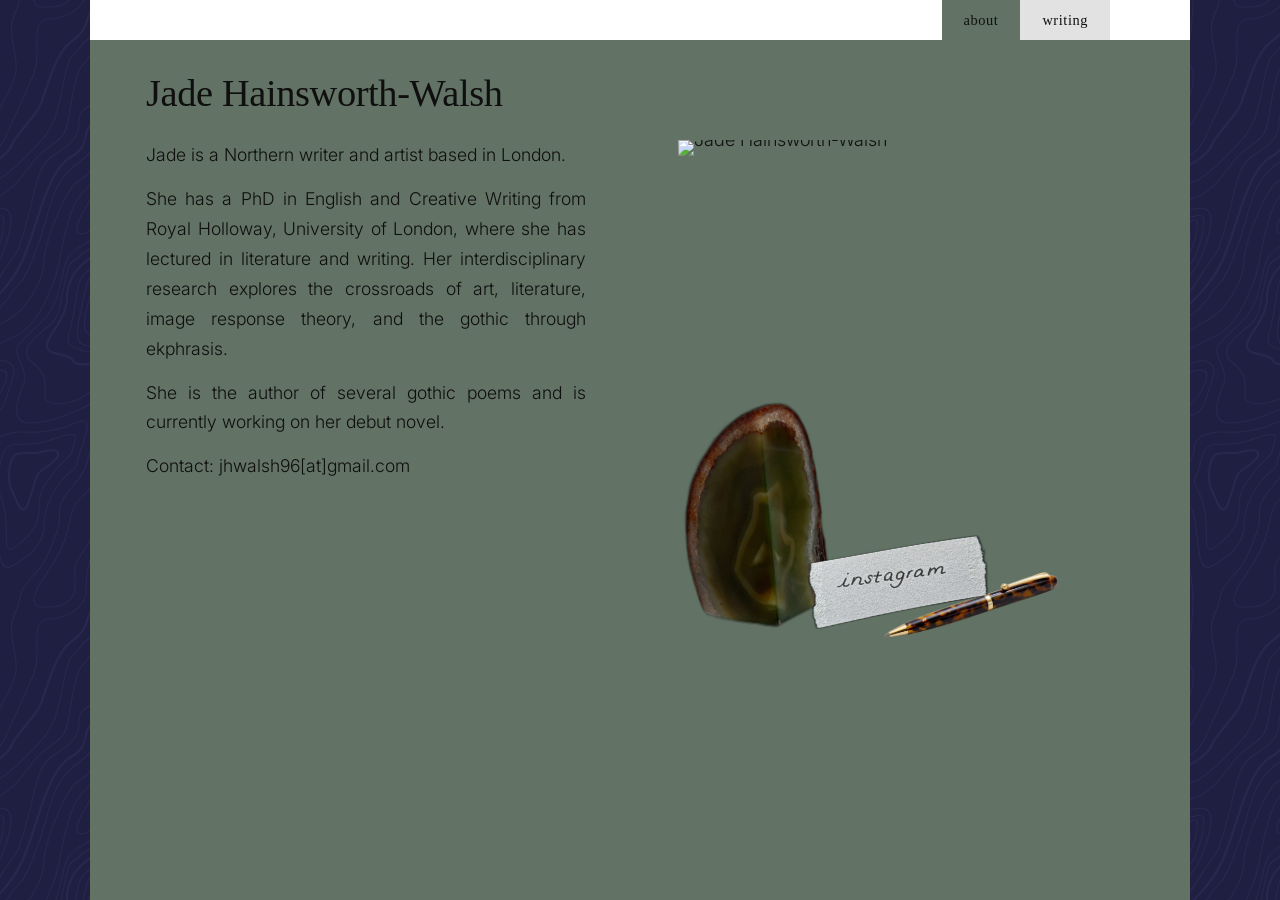
==== index.html @ 484a0d08 "Initial website" ====
<!DOCTYPE html>
<html lang="en">
<head>
  <meta charset="UTF-8">
  <meta name="viewport" content="width=device-width, initial-scale=1.0">
  <title>🍒 Jade Hainsworth-Walsh 🍒</title>
  <meta name="description" content="Jade Hainsworth-Walsh – writer, artist, ecogothic researcher based in London.">
  <link rel="preconnect" href="https://fonts.googleapis.com">
  <link rel="preconnect" href="https://fonts.gstatic.com" crossorigin>
  <link href="https://fonts.googleapis.com/css2?family=IM+Fell+English&family=Inter:wght@300;400&display=swap" rel="stylesheet">
  <link rel="stylesheet" href="style.css">
</head>
<body class="page-about">

  <nav id="site-nav">
    <div id="nav-tabs">
      <button id="btn-about" class="nav-tab active" onclick="showPage('about')">about</button>
      <button id="btn-writing" class="nav-tab" onclick="showPage('writing')">writing</button>
    </div>
  </nav>

  <div id="textured-background"></div>
  <div id="page-background"></div>
  <section id="page-about" class="page-section">
    <h1 class="page-heading">Jade Hainsworth-Walsh</h1>
    <div class="left-col">
      <p class="body-text">Jade is a Northern writer and artist based in London.</p>
      <p class="body-text">She has a PhD in English and Creative Writing from Royal Holloway, University of London, where she has lectured in literature and writing. Her interdisciplinary research explores the crossroads of art, literature, image response theory, and the gothic through ekphrasis.</p>
      <p class="body-text">She is the author of several gothic poems and is currently working on her debut novel.</p>
      <p class="body-text">Contact: jhwalsh96[at]gmail.com</p>
    </div>
    <div class="right-col">
      <div class="collage-wrap" id="collage-about">
        <img class="main-photo" src="images/about_profile.JPG" alt="Jade Hainsworth-Walsh">
        <img class="overlay" id="ov-crystal" src="images/crystal.png" alt="">
        <img class="overlay" id="ov-pen"    src="images/pen.png" alt="">
        <img class="overlay" id="ov-mayan"  src="images/mayan.JPG" alt="">
        <a class="insta-link" href="https://www.instagram.com/jadehwalsh" target="_blank" rel="noopener noreferrer">
          <img src="images/instagram.png" alt="Instagram">
        </a>
      </div>
    </div>
  </section>

  <section id="page-writing" class="page-section hidden">
    <h1 class="page-heading">Jade Hainsworth-Walsh</h1>
    <div class="left-col">
      <ul class="publications">
        <li>'the white city' – Decomposition, The New School of the Anthropocene (2026)</li>
        <li>'occassions when my heart was touched' – Osmosis Press, in partnership with Surrey Hills Arts (2024)</li>
      </ul>
      <p class="body-text">She is currently working on her debut novel, which was submitted as part of her practice-based thesis.</p>
      <p class="body-text">When she's not writing, she's painting or inflicting photography on nearby environments, and cultivating her research in ecogothic.</p>
    </div>
    <div class="right-col">
      <div class="collage-wrap" id="collage-writing">
        <img class="main-photo" src="images/writing_profile.JPG" alt="Gothic archway">
        <img class="overlay" id="ov-camera" src="images/camera.png" alt="">
        <img class="overlay" id="ov-raven"  src="images/raven_note.png" alt="">
      </div>
    </div>
  </section>
  <script>
    function showPage(name) {
      document.querySelectorAll('.page-section').forEach(function(s) {
        s.classList.add('hidden');
      });
      document.querySelectorAll('.nav-tab').forEach(function(b) {
        b.classList.remove('active');
      });
      document.getElementById('page-' + name).classList.remove('hidden');
      document.getElementById('btn-' + name).classList.add('active');
      document.body.className = 'page-' + name;
      window.location.hash = name;
    }

    var hash = window.location.hash.replace('#', '');
    showPage(hash === 'writing' ? 'writing' : 'about');
  </script>

</body>
</html>
---- style.css ----
*, *::before, *::after {
  box-sizing: border-box;
  margin: 0;
  padding: 0;
}

html, body {
  height: 100%;
  background-color: white;
}

body {
  font-family: 'Inter', Georgia, serif;
  font-weight: 300;
  font-size: 18px;
  line-height: 1.65;
  color: #111;
}

img {
  user-select: none;
}

#site-nav {
  background-color: white;
  height: 40px;
  display: flex;
  align-items: center;
  justify-content: flex-end;
  padding: 0 0 0 14px;
  position: sticky;
  top: 0;
  z-index: 100;
  max-width: 1100px;
  margin: 0 auto;
}

#nav-tabs {
  display: flex;
  align-self: stretch;
  margin-right: 80px;
}

.nav-tab {
  background: transparent;
  border: none;
  cursor: pointer;
  font-family: 'Source Serif 4', Georgia, serif;
  font-weight: 300;
  font-size: 0.9rem;
  color: #111;
  padding: 0 22px;
  letter-spacing: 0.04em;
  transition: background-color 0.15s;
}

.nav-tab:hover {
  background-color: rgba(0,0,0,0.1);
}

.nav-tab.active {
  background-color: rgba(0,0,0,0.2);
}
#page-background {
  position: fixed;
  top: 0;
  bottom: 0;
  left: 50%;
  transform: translateX(-50%);
  width: 100%;
  max-width: 1100px;
  z-index: 1;
  pointer-events: none;
}

/* Background colors start */

#btn-about {
  background-color: #627264;
}

#btn-writing {
  background-color: #e2e2e2;
}

body.page-about #page-background   { background-color: #627264; }
body.page-writing #page-background { background-color: #e2e2e2; }

/* Background colors end */

.page-section {
  display: grid;
  grid-template-columns: 1fr 1fr;
  grid-template-rows: auto 1fr;
  column-gap: 40px;
  row-gap: 0;
  padding: 32px 48px 80px 56px;
  max-width: 1100px;
  margin: 0 auto;
  position: relative;
  z-index: 2;
}

.page-section.hidden {
  display: none;
}
.left-col {
  display: flex;
  flex-direction: column;
}

.page-heading {
  grid-column: 1 / -1;
  font-family: 'IM Fell English', Georgia, serif;
  font-weight: 400;
  font-size: clamp(28px, 3vw, 44px);
  line-height: 1.1;
  letter-spacing: -0.01em;
  color: #0f0f0f;
  margin-bottom: 26px;
}

.body-text {
  font-size: 1.1rem;
  line-height: 1.7;
  color: #0f0f0f;
  margin-bottom: 14px;
  max-width: 440px;
  text-align: justify;
}

.body-text:last-child {
  margin-bottom: 0;
}

.publications {
  list-style: disc;
  padding-left: 18px;
  margin-bottom: 20px;
  max-width: 440px;
}

.publications li {
  font-size: 1.2rem;
  line-height: 1.7;
  color: #0f0f0f;
  margin-bottom: 8px;
}

.right-col {
  display: flex;
  justify-content: center;
  align-items: flex-start;
  overflow: visible;
}

#page-writing .right-col {
  align-items: flex-start;
  padding-top: 16px;
}

.collage-wrap {
  width: 100%;
  max-width: 450px;
  aspect-ratio: 1;
  position: relative;
  display: block;
  line-height: 0;
  /* border-style: solid; */
  /* border-color: #e2e2e2; */
  /* border-radius: 2px; */
  /* border-width: 15px; */
}

.collage-wrap .main-photo {
  display: block;
  width: 100%;
  height: 100%;
  object-fit: cover;
}

.collage-wrap .overlay {
  position: absolute;
  display: block;
}

#ov-crystal {
  width: 33%;
  bottom: -8%;
  left: 3%;
  transform: rotate(-6deg);
  transform-origin: bottom right;
  z-index: 2;
}

#ov-pen {
  width: 40%;
  bottom: -13%;
  right: 15%;
  transform-origin: center center;
  z-index: 2;
}

#ov-mayan {
  width: 29%;
  bottom: -11%;
  right: -8%;
  transform: rotate(4deg);
  transform-origin: top left;
  z-index: 1;
}

a.insta-link {
  position: absolute;
  display: block;
  width: 41%;
  bottom: -10%;
  right: 32%;
  z-index: 3;
  line-height: 0;
}

a.insta-link img {
  width: 100%;
  display: block;
  transform: rotate(-10deg);
  transform-origin: top left;
}

#collage-writing {
  max-width: 310px;
  aspect-ratio: 310 / 450;
}

#collage-writing .main-photo {
  border: 2px solid #1a1a1a;
}

#ov-camera {
  width: 52%;
  bottom: -7%;
  left: -14%;
  transform-origin: bottom right;
  z-index: 2;
}

#ov-raven {
  width: 81%;
  bottom: -11%;
  left: 39%;
  transform-origin: center center;
  transform: rotate(16deg);
  z-index: 3;
}

@media (max-width: 750px) {
  .page-section {
    grid-template-columns: 1fr;
    padding: 32px 24px 80px 24px;
  }

  #page-about .right-col,
  #page-writing .right-col {
    width: 100%;
    align-items: center;
    padding-top: 40px;
  }


#nav-tabs {
  margin-right: 5vw;
}
}
/* b7a9ce */
#textured-background {
position: fixed;
inset: 0;
z-index: 0;
pointer-events: none;
background-color: #1F2041;
background-image: url("data:image/svg+xml,%3Csvg xmlns='http://www.w3.org/2000/svg' width='600' height='600' viewBox='0 0 600 600'%3E%3Cpath fill='%234B3F72' fill-opacity='0.23' d='M600 325.1v-1.17c-6.5 3.83-13.06 7.64-14.68 8.64-10.6 6.56-18.57 12.56-24.68 19.09-5.58 5.95-12.44 10.06-22.42 14.15-1.45.6-2.96 1.2-4.83 1.9l-4.75 1.82c-9.78 3.75-14.8 6.27-18.98 10.1-4.23 3.88-9.65 6.6-16.77 8.84-1.95.6-3.99 1.17-6.47 1.8l-6.14 1.53c-5.29 1.35-8.3 2.37-10.54 3.78-3.08 1.92-6.63 3.26-12.74 5.03a384.1 384.1 0 0 1-4.82 1.36c-2.04.58-3.6 1.04-5.17 1.52a110.03 110.03 0 0 0-11.2 4.05c-2.7 1.15-5.5 3.93-8.78 8.4a157.68 157.68 0 0 0-6.15 9.2c-5.75 9.07-7.58 11.74-10.24 14.51a50.97 50.97 0 0 1-4.6 4.22c-2.33 1.9-10.39 7.54-11.81 8.74a14.68 14.68 0 0 0-3.67 4.15c-1.24 2.3-1.9 4.57-2.78 8.87-2.17 10.61-3.52 14.81-8.2 22.1-4.07 6.33-6.8 9.88-9.83 12.99-.47.48-.95.96-1.5 1.48l-3.75 3.56c-1.67 1.6-3.18 3.12-4.86 4.9a42.44 42.44 0 0 0-9.89 16.94c-2.5 8.13-2.72 15.47-1.76 27.22.47 5.82.51 6.36.51 8.18 0 10.51.12 17.53.63 25.78.24 4.05.56 7.8.97 11.22h.9c-1.13-9.58-1.5-21.83-1.5-37 0-1.86-.04-2.4-.52-8.26-.94-11.63-.72-18.87 1.73-26.85a41.44 41.44 0 0 1 9.65-16.55c1.67-1.76 3.18-3.27 4.83-4.85.63-.6 3.13-2.96 3.75-3.57a71.6 71.6 0 0 0 1.52-1.5c3.09-3.16 5.86-6.76 9.96-13.15 4.77-7.42 6.15-11.71 8.34-22.44.86-4.21 1.5-6.4 2.68-8.6.68-1.25 1.79-2.48 3.43-3.86 1.38-1.15 9.43-6.8 11.8-8.72 1.71-1.4 3.26-2.81 4.7-4.3 2.72-2.85 4.56-5.54 10.36-14.67a156.9 156.9 0 0 1 6.1-9.15c3.2-4.33 5.9-7.01 8.37-8.07 3.5-1.5 7.06-2.77 11.1-4.02a233.84 233.84 0 0 1 7.6-2.2l2.38-.67c6.19-1.79 9.81-3.16 12.98-5.15 2.14-1.33 5.08-2.33 10.27-3.65l6.14-1.53c2.5-.63 4.55-1.2 6.52-1.82 7.24-2.27 12.79-5.06 17.15-9.05 4.05-3.72 9-6.2 18.66-9.9l4.75-1.82c1.87-.72 3.39-1.31 4.85-1.91 10.1-4.15 17.07-8.32 22.76-14.4 6.05-6.45 13.95-12.4 24.49-18.92 1.56-.96 7.82-4.6 14.15-8.33v-64.58c-4 8.15-8.52 14.85-12.7 17.9-2.51 1.82-5.38 4.02-9.04 6.92a1063.87 1063.87 0 0 0-6.23 4.98l-1.27 1.02a2309.25 2309.25 0 0 1-4.87 3.9c-7.55 6-12.9 10.05-17.61 13.19-3.1 2.06-3.86 2.78-8.06 7.13-5.84 6.07-11.72 8.62-29.15 10.95-11.3 1.5-20.04 4.91-30.75 11.07-1.65.94-7.27 4.27-6.97 4.1-2.7 1.58-4.69 2.69-6.64 3.66-5.63 2.8-10.47 4.17-15.71 4.17-17.13 0-41.44 11.51-51.63 22.83-12.05 13.4-31.42 27.7-45.25 31.16-7.4 1.85-11.85 7.05-14.04 14.69-1.26 4.4-1.58 8.28-1.58 13.82 0 .82.01.98.24 3.63.45 5.18.35 8.72-.77 13.26-1.53 6.2-4.89 12.6-10.59 19.43-13.87 16.65-22.88 46.58-22.88 71.68 0 2.39.02 4.26.06 8.75.12 10.8.1 15.8-.22 21.95-.56 11.18-2.09 20.73-5 29.3h-1.05c2.94-8.56 4.49-18.12 5.05-29.35.31-6.13.34-11.1.22-21.9-.04-4.48-.06-6.36-.06-8.75 0-25.32 9.07-55.47 23.12-72.32 5.6-6.72 8.88-12.99 10.38-19.03 1.09-4.4 1.18-7.85.74-12.93-.23-2.7-.24-2.86-.24-3.72 0-5.62.32-9.57 1.62-14.1 2.28-7.95 6.97-13.44 14.76-15.39 13.6-3.4 32.82-17.59 44.75-30.84C409 360.14 433.58 348.5 451 348.5c5.07 0 9.77-1.33 15.26-4.07 1.93-.96 3.9-2.05 6.58-3.62-.3.18 5.33-3.16 6.98-4.11 10.82-6.21 19.66-9.67 31.11-11.2 17.23-2.3 22.9-4.75 28.57-10.64 4.25-4.41 5.04-5.16 8.22-7.28 4.68-3.11 10.01-7.14 17.55-13.14a1113.33 1113.33 0 0 0 4.86-3.89l1.28-1.02a4668.54 4668.54 0 0 1 6.23-4.98c3.67-2.9 6.55-5.12 9.07-6.95 4.37-3.19 9.16-10.56 13.29-19.4v66.9zm0-116.23c-.62.01-1.27.06-1.95.13-6.13.63-13.83 3.45-21.83 7.45-3.64 1.82-8.46 2.67-14.17 2.71-4.7.04-9.72-.47-14.73-1.33-1.7-.3-3.26-.61-4.67-.93a31.55 31.55 0 0 0-3.55-.57 273.4 273.4 0 0 0-16.66-.88c-10.42-.16-17.2.74-17.97 2.73-.38.97.6 2.55 3.03 4.87 1.01.97 2.22 2.03 4.04 3.55a1746.07 1746.07 0 0 0 4.79 4.02c1.39 1.2 3.1 1.92 5.5 2.5.7.16.86.2 2.64.54 3.53.7 5.03 1.25 6.15 2.63 1.41 1.76 1.4 4.54-.15 8.88-2.44 6.83-5.72 10.05-10.19 10.33-3.63.23-7.6-1.29-14.52-5.06-4.53-2.47-6.82-7.3-8.32-15.26-.17-.87-.32-1.78-.5-2.86l-.43-2.76c-1.05-6.58-1.9-9.2-3.73-10.11-.81-.4-1.59-.74-2.36-1-2.27-.77-4.6-1.02-8.1-.92-2.29.07-14.7 1-13.77.93-20.55 1.37-28.8 5.05-37.09 14.99a133.07 133.07 0 0 0-4.25 5.44l-2.3 3.09-2.51 3.32c-4.1 5.36-7.06 8.48-10.39 11.12-.65.52-1.33 1.04-2.13 1.62l-4.11 2.94a106.8 106.8 0 0 0-5.16 3.99c-4.55 3.74-9.74 8.6-16.25 15.38-8.25 8.58-11.78 13.54-11.7 15.95.07 1.65 1.64 2.11 6.79 2.38 1.61.09 2.15.12 2.98.2 2.95.24 5.09.73 6.81 1.68 7.48 4.15 11.63 7.26 13.95 11.58 3.3 6.15.8 12.88-8.89 20.26-8.28 6.3-11.1 10.37-11.31 14.96-.06 1.17 0 1.93.26 4.43.69 6.47.25 10.65-2.8 17.42a44.23 44.23 0 0 1-4.16 7.53c-2.82 3.97-5.47 5.74-10.6 7.69-.43.16-3.34 1.23-4.27 1.59-1.8.68-3.38 1.36-5.01 2.14-4.18 2-8.4 4.6-13.1 8.24-8.44 6.51-13.23 14.56-15.98 25.06-1.1 4.2-1.55 6.81-2.8 15.21-1.26 8.6-2.17 12.64-4.08 16.55-2.1 4.28-11.93 26.59-12.97 28.88a382.7 382.7 0 0 1-6.37 13.41c-4.07 8.11-7.61 14.07-10.73 17.81-5.38 6.46-8.98 14.37-13.77 28.42a810.14 810.14 0 0 0-1.89 5.6c-1.8 5.35-2.96 8.6-4.26 11.85-6.13 15.32-25.43 26.31-46.46 26.31-11.2 0-20.58-2.74-31.02-8.55-5.6-3.13-4.55-2.42-22.26-14.54-14.33-9.8-17.7-10.73-20.47-6.9-.37.5-1.81 2.74-1.83 2.77a52.24 52.24 0 0 1-4.94 5.9c-.73.79-5.52 5.87-6.97 7.45-2.38 2.6-4.3 4.81-5.98 6.93a45.6 45.6 0 0 0-5.08 7.66c-1.29 2.57-1.9 5.25-2.66 10.6a997.6 997.6 0 0 1-.46 3.18h-1l.47-3.32c.77-5.45 1.4-8.2 2.75-10.9a46.54 46.54 0 0 1 5.2-7.84c1.7-2.14 3.63-4.38 6.03-6.98 1.45-1.59 6.24-6.68 6.96-7.46a51.58 51.58 0 0 0 4.84-5.78s1.47-2.26 1.86-2.8c3.25-4.5 7.08-3.44 21.84 6.67 17.67 12.08 16.62 11.38 22.19 14.48 10.3 5.73 19.5 8.43 30.53 8.43 20.65 0 39.57-10.77 45.54-25.69a219.7 219.7 0 0 0 4.24-11.8 6752.32 6752.32 0 0 0 1.88-5.6c4.83-14.16 8.47-22.14 13.96-28.73 3.05-3.66 6.56-9.57 10.6-17.61 1.97-3.93 4.04-8.31 6.35-13.38 1.03-2.28 10.88-24.61 12.98-28.91 1.85-3.79 2.75-7.76 4-16.25 1.24-8.44 1.7-11.07 2.81-15.32 2.8-10.7 7.71-18.94 16.33-25.6a73.18 73.18 0 0 1 13.29-8.35c1.66-.8 3.27-1.48 5.08-2.18.94-.36 3.86-1.43 4.28-1.59 4.95-1.88 7.44-3.55 10.14-7.33 1.35-1.9 2.68-4.3 4.06-7.37 2.97-6.58 3.39-10.59 2.72-16.9a27.13 27.13 0 0 1-.27-4.58c.22-4.94 3.21-9.24 11.7-15.7 9.33-7.11 11.66-13.34 8.62-19-2.2-4.09-6.25-7.12-13.55-11.17-1.57-.88-3.6-1.33-6.42-1.57-.8-.07-1.34-.1-2.95-.19-5.77-.3-7.63-.85-7.72-3.34-.1-2.81 3.5-7.87 11.97-16.69 6.53-6.8 11.75-11.69 16.33-15.45 1.79-1.47 3.42-2.72 5.2-4.03l4.12-2.94c.79-.58 1.46-1.08 2.1-1.59 3.26-2.6 6.16-5.65 10.21-10.94a383.2 383.2 0 0 0 2.5-3.32l2.31-3.09c1.8-2.39 3.04-4 4.29-5.48 8.47-10.17 16.98-13.96 37.27-15.3-.44.02 12-.9 14.32-.98 3.62-.1 6.05.16 8.46.98.8.27 1.62.62 2.47 1.04 2.27 1.14 3.17 3.87 4.27 10.85l.44 2.76c.17 1.07.33 1.97.5 2.83 1.44 7.69 3.62 12.29 7.8 14.57 6.76 3.68 10.6 5.15 13.99 4.94 4-.25 6.99-3.17 9.3-9.67 1.45-4.04 1.46-6.49.32-7.92-.9-1.12-2.28-1.62-5.57-2.27a55.8 55.8 0 0 1-2.67-.55c-2.54-.6-4.39-1.4-5.93-2.71a252.63 252.63 0 0 0-4.78-4.01 84.35 84.35 0 0 1-4.08-3.6c-2.73-2.6-3.86-4.43-3.28-5.95 1.02-2.64 7.82-3.54 18.93-3.37a230.56 230.56 0 0 1 16.73.88c2.76.39 3.2.49 3.68.6 1.4.3 2.95.62 4.62.91a82.9 82.9 0 0 0 14.56 1.32c5.56-.04 10.24-.86 13.73-2.6 8.1-4.05 15.89-6.9 22.17-7.56.7-.07 1.4-.11 2.05-.13v1zm0-100.94v1.5c-8.62 16.05-17.27 29.55-23.65 35.92-3.19 3.2-7.62 4.9-13.54 5.56-4.45.48-8.28.4-19.18-.2-9.91-.55-15.32-.44-20.52.78a84.05 84.05 0 0 1-15 2.11l-2.25.14c-12.49.75-19.37 1.78-32.72 5.74-4.5 1.33-9.27 2.49-14.3 3.48a246.27 246.27 0 0 1-32.6 3.97c-7.56.45-13.21.57-20.24.57-5.4 0-11.9 1.61-18 5.18-8.3 4.87-15.06 12.87-19.53 24.5a68.57 68.57 0 0 1-4.56 9.8c-3.6 6.2-6.92 8.99-13.38 12.18l-4.03 1.96a64.48 64.48 0 0 0-15.16 10.25c-8.2 7.33-13.72 16.63-22.54 35.6l-2.08 4.49c-7.3 15.7-11.5 23.3-17.35 29.87-7.7 8.66-20.25 14.42-40.31 20.08-4.37 1.23-19.04 5.08-19.24 5.13-6.92 1.87-11.68 3.34-15.63 4.92-10.55 4.22-18.71 10.52-36.38 26.52l-1.7 1.54c-8.58 7.76-13.41 11.9-18.81 15.88-3.95 2.9-8 5.67-12.97 8.91-2.06 1.34-10.3 6.6-12.33 7.94-11.52 7.5-18.53 13.04-24.62 20.08a62.01 62.01 0 0 0-6.44 8.85c-4.13 6.91-6.27 13.15-9.2 25.11l-1.54 6.26c-.6 2.45-1.15 4.54-1.72 6.58-2.97 10.7-6.9 17.36-14.78 26.91L69.6 491a148.51 148.51 0 0 0-4.19 5.3 23.9 23.9 0 0 0-3.44 6.28c-1.16 3.23-1.52 5.9-1.87 11.94-.58 10.05-1.42 15.04-4.63 22.67-1.57 3.72-5.66 14.02-6.41 15.8a73.46 73.46 0 0 1-3.57 7.4c-2.88 5.14-6.71 10.12-13.12 16.95-5.96 6.36-8.87 10.9-10.61 16a56.88 56.88 0 0 0-1.38 4.82l-.46 1.84h-1.03l.52-2.08c.52-2.09.92-3.49 1.4-4.9 1.8-5.25 4.78-9.9 10.84-16.36 6.35-6.78 10.13-11.7 12.97-16.77a72.5 72.5 0 0 0 3.52-7.29c.75-1.76 4.84-12.06 6.4-15.8 3.17-7.5 3.99-12.4 4.56-22.33.35-6.14.72-8.88 1.93-12.23a24.9 24.9 0 0 1 3.58-6.54c1.27-1.7 2.6-3.37 4.22-5.34l4.11-4.95c7.8-9.46 11.66-16 14.59-26.54.56-2.04 1.1-4.12 1.71-6.56l1.53-6.26c2.96-12.04 5.13-18.36 9.32-25.39 1.84-3.08 4-6.05 6.54-8.99 6.17-7.12 13.24-12.7 24.83-20.26 2.05-1.33 10.28-6.6 12.33-7.94 4.96-3.22 9-5.98 12.92-8.87 5.37-3.95 10.19-8.08 18.74-15.82l1.7-1.54c17.76-16.09 25.98-22.43 36.67-26.7 4-1.6 8.8-3.09 15.75-4.96.21-.06 14.87-3.9 19.22-5.13 19.9-5.61 32.32-11.31 39.85-19.78 5.76-6.48 9.93-14.02 17.18-29.64l2.09-4.5c8.87-19.07 14.44-28.46 22.77-35.9a65.48 65.48 0 0 1 15.38-10.4l4.04-1.97c6.3-3.1 9.47-5.77 12.96-11.77a67.6 67.6 0 0 0 4.48-9.67c4.56-11.84 11.47-20.02 19.97-25 6.25-3.66 12.93-5.32 18.5-5.32 7.01 0 12.65-.12 20.17-.57a245.3 245.3 0 0 0 32.47-3.96c5-.98 9.75-2.13 14.22-3.45 13.43-3.98 20.38-5.02 32.94-5.78l2.24-.14c5.76-.37 9.8-.9 14.85-2.09 5.31-1.25 10.79-1.35 22.6-.7 9.04.5 12.84.58 17.21.1 5.71-.62 9.94-2.26 12.95-5.26 6.44-6.45 15.3-20.37 24.35-36.72zm0 450.21c-1.28-4.6-2.2-10.55-3.33-20.25l-.24-2.04-.23-2.03c-1.82-15.7-3.07-21.98-5.55-24.47-2.46-2.46-3.04-5.03-2.52-8.64.1-.6.18-1.1.39-2.15.69-3.54.77-5.04.08-6.84-.91-2.38-3.31-4.41-7.79-6.26-5.08-2.09-6.52-4.84-4.89-8.44.66-1.45 1.79-3.02 3.52-5.01 1.04-1.2 5.48-5.96 5.08-5.53 6.15-6.7 8.98-11.34 8.98-16.48a15.2 15.2 0 0 1 6.5-12.89v1.26a14.17 14.17 0 0 0-5.5 11.63c0 5.47-2.93 10.29-9.24 17.16.38-.42-4.04 4.33-5.07 5.5-1.67 1.93-2.75 3.43-3.36 4.77-1.37 3.04-.23 5.22 4.36 7.1 4.71 1.95 7.32 4.16 8.34 6.83.78 2.04.7 3.67-.03 7.4-.2 1.03-.3 1.51-.38 2.09-.48 3.33.03 5.59 2.23 7.8 2.74 2.74 3.98 8.96 5.84 25.06l.24 2.03.23 2.04c.82 7.01 1.53 12.06 2.34 16.03v4.33zm0-62.16c-1.4-3.13-4.43-9.9-4.95-11.17-1.02-2.53-1.25-3.8-.91-5.18.2-.84 2.05-4.68 2.32-5.33a70.79 70.79 0 0 0 3.54-11.2v3.99a62.82 62.82 0 0 1-2.62 7.6c-.31.75-2.09 4.46-2.27 5.18-.28 1.12-.08 2.22.87 4.57.41 1.02 2.5 5.7 4.02 9.09v2.45zm0-85.09c-1.65 1.66-3.66 2.9-6.4 4.13-.25.1-13.97 5.47-20.4 8.43-9.35 4.32-16.7 5.9-23.03 5.25-5.08-.53-9.02-2.25-14.77-5.92l-3.2-2.07a77.4 77.4 0 0 0-5.44-3.27c-4.05-2.18-3.25-5.8 1.47-10.47 3.71-3.68 9.6-7.93 18.73-13.8l4.46-2.82c17.95-11.33 18.22-11.5 22.27-14.74 11.25-9 19.69-14.02 26.31-15.1v1.02c-6.37 1.1-14.62 6-25.69 14.86-4.1 3.28-4.34 3.44-22.36 14.8a652.4 652.4 0 0 0-4.45 2.83c-9.07 5.83-14.92 10.05-18.57 13.66-4.31 4.28-4.95 7.13-1.7 8.88 1.7.91 3.29 1.88 5.5 3.3l3.2 2.08c5.64 3.59 9.45 5.25 14.34 5.76 6.13.64 13.32-.9 22.52-5.15 6.46-2.98 20.18-8.35 20.4-8.44 3.04-1.37 5.1-2.71 6.81-4.69v1.47zm0-41.37v1c-6.56.26-12.11 3.13-19.71 9.08l-4.63 3.68a51.87 51.87 0 0 1-4.4 3.14c-.82.52-5.51 3.33-6.22 3.76-3.31 2-6.15 3.8-8.87 5.6a112.61 112.61 0 0 0-8.16 5.92c-4.61 3.72-7.4 6.9-7.97 9.35-.63 2.67 1.48 4.53 7.05 5.46 10.7 1.78 20.92-.05 30.45-4.65a61.96 61.96 0 0 0 17.1-12.2 41.8 41.8 0 0 0 5.36-7.42v1.92a38.94 38.94 0 0 1-4.64 6.19 62.95 62.95 0 0 1-17.39 12.41c-9.7 4.68-20.13 6.55-31.05 4.73-6.06-1-8.65-3.29-7.85-6.67.64-2.74 3.53-6.05 8.31-9.9 2.35-1.9 5.1-3.88 8.24-5.97 2.73-1.82 5.58-3.61 8.9-5.62.72-.44 5.4-3.24 6.22-3.75 1.26-.8 2.6-1.76 4.3-3.09.8-.62 3.9-3.1 4.63-3.67 7.77-6.1 13.49-9.04 20.33-9.3zm0-154.6v1c-1.75-.24-4.3.23-7.82 1.55-10.01 3.75-13.8 5.07-19.15 6.76-1.78.56-2.63.83-3.87 1.24-1.48.5-3.16.76-6.74 1.16a1550.34 1550.34 0 0 0-2.64.3c-7.8.94-11.28 2.47-11.28 6.07 0 4.45 2.89 13.18 7.96 25.81a57.34 57.34 0 0 1 2.33 7.6 258.32 258.32 0 0 1 .84 3.46c1.86 7.62 3.17 10.71 5.56 11.67 2.21.88 4.7.6 7.47-.72 3.48-1.69 7.22-4.94 11.2-9.47 1.52-1.7 2.97-3.49 4.59-5.57l3.16-4.1c2.59-3.23 6.07-12.21 8.39-20.23v3.45c-2.29 7.2-5.27 14.5-7.61 17.41-.44.55-2.67 3.46-3.15 4.09-1.63 2.1-3.1 3.9-4.62 5.62-4.08 4.61-7.9 7.94-11.53 9.7-2.99 1.44-5.77 1.75-8.28.74-2.84-1.13-4.2-4.34-6.15-12.35a2097.48 2097.48 0 0 1-.84-3.46c-.8-3.2-1.47-5.45-2.28-7.46-5.14-12.8-8.04-21.55-8.04-26.19 0-4.37 3.84-6.06 12.16-7.07a160.9 160.9 0 0 1 2.65-.3c3.5-.39 5.15-.64 6.53-1.1 1.26-.42 2.1-.7 3.88-1.26 5.34-1.68 9.11-3 19.1-6.74 3.53-1.32 6.22-1.84 8.18-1.61zM0 292c10.13-11.31 18.13-23.2 23.07-35.39 3.3-8.14 6.09-16.12 10.81-30.55l1.59-4.84c6.53-19.94 10.11-29.82 14.77-39.56 6.07-12.72 12.55-21.18 20.27-25.54 6.66-3.76 10.2-7.86 12.22-13.15a46.6 46.6 0 0 0 1.86-6.58c1.23-5.2 2.05-7.59 3.93-10.36 2.45-3.62 6.27-6.53 12.1-8.96 15.78-6.58 16.73-7.04 18.05-9.01.65-.98.83-2.15.74-4.51-.03-.73-.23-3.82-.24-4A93.8 93.8 0 0 1 119 94c0-10.04.18-11.37 2.37-13.15.52-.42 1.13-.8 2.07-1.3.27-.14 2.18-1.12 2.84-1.48a68.4 68.4 0 0 0 9.12-5.87c2.06-1.54 2.64-2.14 8.01-7.93 3.78-4.09 6.21-6.36 8.96-8.12 3.64-2.33 7.2-3.12 10.9-2.11 4.4 1.2 10.81 2 18.78 2.46 6.9.4 12.9.5 21.95.5 4.87 0 8.97.47 15.4 1.57 7.77 1.33 9.3 1.54 12.38 1.54 4.05 0 7.43-.88 10.68-2.95 5.06-3.22 8.11-4.67 11.2-5.2 3.62-.64 4.77-.46 16.55 2.06 17.26 3.7 30.85 1.36 41.06-9.7 5.1-5.53 5.48-8.9 3.48-14.8-.83-2.42-1.03-3.1-1.17-4.3-.29-2.52.5-4.71 2.71-6.93 2.65-2.65 4.72-9.17 6.22-18.29h2.03c-1.56 9.71-3.77 16.65-6.83 19.7-1.79 1.8-2.36 3.39-2.14 5.28.11 1 .3 1.63 1.07 3.9 2.22 6.53 1.76 10.66-3.9 16.8-10.77 11.66-25.07 14.13-42.95 10.3-11.42-2.45-12.55-2.62-15.78-2.06-2.77.48-5.62 1.84-10.47 4.92a20.93 20.93 0 0 1-11.76 3.27c-3.25 0-4.81-.22-12.73-1.57C212.74 59.46 208.73 59 204 59c-9.1 0-15.11-.1-22.07-.5-8.09-.47-14.62-1.29-19.2-2.54-5.62-1.53-10.17 1.38-17.85 9.66-5.5 5.94-6.08 6.53-8.28 8.18a70.38 70.38 0 0 1-9.38 6.03c-.68.37-2.58 1.35-2.84 1.49-.84.44-1.35.76-1.75 1.08C121.16 83.6 121 84.8 121 94c0 1.85.06 3.54.17 5.44 0 .17.2 3.28.24 4.03.1 2.75-.13 4.29-1.08 5.71-1.67 2.5-2.27 2.8-18.95 9.74-5.48 2.29-8.99 4.96-11.2 8.24-1.71 2.51-2.47 4.73-3.64 9.7-.83 3.5-1.21 4.92-1.94 6.83-2.18 5.73-6.05 10.19-13.1 14.18-7.3 4.12-13.55 12.28-19.46 24.66-4.6 9.64-8.17 19.46-14.67 39.32l-1.58 4.84c-4.75 14.47-7.54 22.48-10.86 30.69-5.28 13.01-13.95 25.65-24.93 37.6v-2.97zm0 78v-.5l1-.01c6.32 0 7.47 5.2 4.6 13.36a60.36 60.36 0 0 1-5.6 11.3v-1.92a57.76 57.76 0 0 0 4.65-9.72c2.69-7.6 1.71-12.02-3.65-12.02-.34 0-.67 0-1 .02v-46.59a340.96 340.96 0 0 0 13.71-8.34c13.66-9.46 29.79-37.6 29.79-53.59 0-18.1 21.57-72.64 32.23-79.42 12.71-8.09 32.24-27.96 35.8-37.75 1.93-5.3 5.5-7.27 14.42-9.37 6.15-1.44 8.64-2.42 10.67-4.79 1.5-1.74 2.72-4.79 4.33-10.3.23-.78 1.9-6.68 2.43-8.46 3.62-12.08 7.3-18.49 13.47-20.39 2.5-.76 3.03-.98 9.74-3.7 7.49-3.03 11.97-4.43 17.12-4.92 6.75-.65 13.13.75 19.55 4.67 5.43 3.32 12.19 4.72 20.17 4.56 6.03-.12 12.2-1.07 19.83-2.8 1.82-.4 7.38-1.74 8.26-1.94 2.69-.6 4.34-.89 5.48-.89 4.97 0 8.93-.05 14.2-.27 7.9-.32 15.56-.92 22.75-1.88 8.5-1.14 15.9-2.73 21.88-4.82 18.9-6.62 32.64-18.3 33.67-27.59.29-2.56.4-2.96 2.79-11.11 2.33-7.95 3.21-12.93 2.72-18.23-.2-2.24-.69-4.38-1.48-6.42-1.5-3.92-2.63-9.4-3.43-16.18h.9c.77 6.47 1.89 11.72 3.47 15.82a24.93 24.93 0 0 1 1.54 6.69c.5 5.46-.4 10.54-2.77 18.6-2.36 8.06-2.47 8.47-2.74 10.95-1.09 9.75-15.1 21.68-34.33 28.41-6.06 2.12-13.52 3.72-22.09 4.87-7.22.96-14.92 1.57-22.83 1.89-5.3.21-9.27.27-14.25.27-1.04 0-2.64.27-5.26.87-.87.2-6.43 1.53-8.26 1.94-7.68 1.73-13.92 2.7-20.03 2.82-8.15.17-15.1-1.27-20.71-4.7-6.23-3.81-12.4-5.16-18.93-4.54-5.04.48-9.44 1.86-16.84 4.86-6.75 2.74-7.29 2.95-9.82 3.73-5.73 1.76-9.28 7.96-12.81 19.72-.53 1.77-2.2 7.66-2.43 8.46-1.66 5.65-2.91 8.78-4.53 10.67-2.22 2.58-4.84 3.62-12.01 5.3-7.8 1.83-11.13 3.66-12.9 8.54-3.65 10.04-23.32 30.06-36.2 38.25C65.94 190 44.5 244.2 44.5 262c0 16.34-16.3 44.78-30.22 54.41-2.14 1.48-8.24 5.12-14.28 8.68v-1.16 46.09zm0-173.7v-1.11c7.42-3.82 14.55-10.23 21.84-18.98 3.8-4.56 14.21-18.78 15.79-20.55 1.8-2.04 4.06-3.96 7.42-6.45 1.08-.8 4.92-3.57 5.49-3.99 9.36-6.85 14-11.96 15.98-19.36.8-2.98 1.54-6.78 2.46-12.3.23-1.44 2-12.46 2.56-15.79 2.87-16.77 5.73-26.79 10.07-32.1C92.46 52.43 101.5 38.13 101.5 33c0-2.54.34-3.35 6.05-15.71.68-1.49 1.25-2.74 1.77-3.93 2.5-5.75 3.9-10.04 4.14-13.36h1c-.23 3.48-1.66 7.87-4.23 13.76-.52 1.2-1.09 2.45-1.78 3.95-5.54 12.01-5.95 12.99-5.95 15.29 0 5.47-9.09 19.84-20.11 33.31-4.2 5.12-7.03 15.06-9.86 31.64-.57 3.33-2.33 14.33-2.57 15.78-.92 5.56-1.67 9.38-2.48 12.4-2.05 7.68-6.82 12.93-16.35 19.91l-5.49 3.98c-3.3 2.45-5.51 4.34-7.27 6.31-1.53 1.73-11.94 15.93-15.76 20.53-7.52 9.02-14.88 15.6-22.61 19.46zm0 361.83v-4.33c.48 2.36 1 4.35 1.6 6.15 2 6.03 4.6 8.26 8.19 6.59C28.76 557.69 43.5 542.4 43.5 527c0-16.2 6.37-31.99 17.1-46.3 1.88-2.5 3.66-4.4 5.53-6 .73-.62 1.45-1.18 2.3-1.8l2-1.43c3.68-2.68 5.32-5.28 7.08-12.59.75-3.07 1.38-5.02 4.2-13.26l.63-1.88c3.24-9.58 4.56-14.97 4.17-18.65-.48-4.43-3.8-5.23-11.3-1.64a81.12 81.12 0 0 1-9.15 3.7c-13.89 4.67-26.96 5.8-42.66 5.42l-1.95-.05-1.45-.02a39.8 39.8 0 0 0-15.05 2.96A21.81 21.81 0 0 0 0 438.37v-1.26a23.55 23.55 0 0 1 4.55-2.57 40.77 40.77 0 0 1 16.92-3.02l1.95.05c15.6.38 28.57-.75 42.32-5.37a80.12 80.12 0 0 0 9.04-3.65c8.04-3.84 12.16-2.85 12.72 2.43.42 3.89-.92 9.34-4.21 19.08l-.64 1.88c-2.8 8.2-3.43 10.15-4.16 13.18-1.82 7.52-3.59 10.34-7.47 13.16l-2 1.43c-.84.6-1.54 1.15-2.25 1.75a35.45 35.45 0 0 0-5.37 5.84c-10.61 14.15-16.9 29.74-16.9 45.7 0 15.88-15 31.45-34.29 40.45-4.3 2.01-7.39-.66-9.56-7.18-.23-.68-.44-1.39-.65-2.13zm0-62.16v-2.45l1.46 3.27c2.1 4.8 3.46 10.33 4.26 16.77.66 5.3.84 9.3 1.04 18.5.2 9.32.5 12.75 1.63 15.05 1.28 2.6 3.67 2.35 8.29-1.5 17.14-14.3 21.82-22.9 21.82-38.62 0-7.17 1.1-12.39 3.7-17.68 2.27-4.67 3.65-6.62 13.4-19.62a69.8 69.8 0 0 1 7.6-8.79 44.76 44.76 0 0 1 3.54-3.06c.38-.3.64-.52.89-.74a10.47 10.47 0 0 0 2.63-3.32 35.78 35.78 0 0 0 2.26-5.94l.37-1.2.36-1.15c.29-.91.48-1.55.66-2.16.45-1.53.74-2.68.91-3.66.38-2.2.12-3.49-.85-4.15-2.35-1.61-9.28-.24-23.8 4.94-9.54 3.4-16.12 4.17-27.85 4.26-7.71.06-10.43.4-13.25 2.12-3.48 2.12-5.84 6.4-7.58 14.26-.5 2.2-.99 4.19-1.49 5.98v-3.98l.51-2.22c1.8-8.1 4.28-12.6 8.04-14.9 3.04-1.85 5.86-2.2 13.77-2.26 11.61-.09 18.1-.84 27.51-4.2 14.93-5.32 21.95-6.71 24.7-4.83 1.38.94 1.71 2.6 1.28 5.15a33.69 33.69 0 0 1-.94 3.78l-.66 2.17-.36 1.15-.37 1.2a36.64 36.64 0 0 1-2.33 6.1c-.8 1.53-1.61 2.52-2.86 3.61l-.92.77-1.02.83c-.9.74-1.65 1.4-2.47 2.18a68.84 68.84 0 0 0-7.48 8.66c-9.7 12.93-11.07 14.87-13.31 19.46-2.52 5.15-3.59 10.22-3.59 17.24 0 16.04-4.82 24.91-22.18 39.38-5.04 4.2-8.18 4.55-9.83 1.18-1.22-2.5-1.52-5.94-1.73-15.47-.2-9.16-.38-13.15-1.03-18.4-.79-6.34-2.12-11.8-4.19-16.49L0 495.98zM379.27 0h1.04l1.5 5.26c3.28 11.56 4.89 19.33 5.26 27.8.49 11.01-1.52 21.26-6.63 31.17-7.8 15.13-20.47 26.5-36.22 34.1-12.38 5.96-26.12 9.17-36.22 9.17-6.84 0-17.24 1.38-37.27 4.62l-2.27.37c-24.5 3.99-31.65 5-37.46 5-3.49 0-4.08-.08-19.54-2.8-3.56-.64-6.32-1.1-9-1.5-20.23-2.96-31-1.2-31.96 7.86-.1.85-.18 1.72-.29 2.81l-.27 2.73c-1.1 10.9-2.02 15.73-4.31 19.96-2.9 5.34-7.77 7.95-15.63 7.95-10.2 0-12.92.6-15.5 3.17.52-.51-5.03 5.85-8.16 8.7-2.75 2.5-14.32 12.55-15.77 13.83a341.27 341.27 0 0 0-6.54 5.92c-6.97 6.49-11.81 11.76-14.6 16.15-5.92 9.3-10.48 18.04-11.69 24.08-1.66 8.3 3.67 9.54 19.02 1.21a626.23 626.23 0 0 1 44.54-21.9c3.5-1.56 14.04-6.2 15.68-6.95 5.05-2.25 8.3-3.8 10.78-5.15l1.95-1.07 2.18-1.18c1.76-.94 3.38-1.76 5-2.55 18.1-8.72 34.48-10.46 50.33-1.2 22.89 13.34 38.28 37.02 38.28 56.44 0 19.12-.73 25.13-5.18 33.2a45.32 45.32 0 0 1-4.94 7.12c-6.47 7.77-11.81 16.2-12.76 21.27-1.2 6.34 4.69 7.03 20.17-.05 13.31-6.08 22.4-14.95 28.5-26.32a80.51 80.51 0 0 0 6.1-15.13c.9-2.98 3.17-11.65 3.41-12.48a29.02 29.02 0 0 1 1.75-4.83c7.47-14.93 21.09-30.5 36.25-37.24 7.61-3.38 13-9.65 19.4-20.79.84-1.48 4.26-7.64 5.14-9.17 3.52-6.1 6.22-9.7 9.37-11.98 10.15-7.4 28.7-11.1 50.29-11.1 7.52 0 16.54-1.24 27.51-3.58a420.1 420.1 0 0 0 14.96-3.52c-1.3.33 15.54-3.98 19.42-4.89 14.15-3.33 41.07-5.01 64.11-5.01 17.36 0 27.82-9.23 38.53-38.67 6.62-18.21 6.62-26.37 2.69-34.35l-1.18-2.37A13.36 13.36 0 0 1 587.5 58c0-4.03 0-4.01 2.5-24.56.46-3.73.8-6.74 1.12-9.64.9-8.45 1.38-15.2 1.38-20.8 0-.94-.02-1.94-.04-3h1c.03 1.06.04 2.06.04 3 0 5.65-.48 12.43-1.39 20.9-.3 2.91-.66 5.93-1.11 9.66-2.5 20.45-2.5 20.47-2.5 24.44 0 1.97.45 3.57 1.45 5.68.24.51 1.16 2.35 1.17 2.36 4.06 8.24 4.06 16.68-2.65 35.13-10.84 29.8-21.63 39.33-39.47 39.33-22.96 0-49.83 1.68-63.89 4.99-3.86.9-20.69 5.2-19.4 4.88a421.05 421.05 0 0 1-14.99 3.53c-11.04 2.35-20.11 3.6-27.72 3.6-21.4 0-39.76 3.67-49.7 10.9-3 2.19-5.64 5.7-9.1 11.68-.87 1.52-4.29 7.68-5.14 9.17-6.49 11.3-12 17.71-19.86 21.2-14.9 6.63-28.38 22.03-35.75 36.77a28.17 28.17 0 0 0-1.69 4.67c-.23.8-2.5 9.49-3.4 12.5a81.48 81.48 0 0 1-6.19 15.3c-6.2 11.56-15.44 20.58-28.96 26.76-16.1 7.36-23 6.55-21.58-1.04 1-5.29 6.4-13.83 12.99-21.73a44.33 44.33 0 0 0 4.82-6.96c4.35-7.88 5.06-13.77 5.06-32.72 0-19.04-15.19-42.4-37.72-55.55-15.57-9.08-31.62-7.38-49.45 1.21a132.9 132.9 0 0 0-7.14 3.71l-1.95 1.07a158.83 158.83 0 0 1-10.85 5.19c-1.65.74-12.18 5.38-15.69 6.95a625.25 625.25 0 0 0-44.46 21.86c-15.95 8.66-22.37 7.16-20.48-2.29 1.24-6.2 5.83-15.02 11.82-24.42 2.85-4.48 7.74-9.8 14.77-16.34 1.98-1.85 4.12-3.79 6.56-5.94 1.46-1.29 13.02-11.33 15.75-13.82 3.09-2.8 8.6-9.14 8.14-8.67 2.82-2.82 5.75-3.46 16.2-3.46 7.5 0 12.04-2.43 14.75-7.42 2.2-4.07 3.11-8.84 4.2-19.59l.26-2.73.3-2.81c.56-5.42 4.47-8.5 11.23-9.6 5.44-.88 12.51-.51 21.86.86 2.7.4 5.47.86 9.04 1.49 15.33 2.7 15.96 2.8 19.36 2.8 5.73 0 12.9-1.03 37.3-5l2.27-.36c20.1-3.26 30.52-4.64 37.43-4.64 9.95 0 23.54-3.18 35.78-9.08 15.57-7.5 28.09-18.73 35.78-33.65 5.02-9.75 7-19.82 6.51-30.67-.37-8.37-1.96-16.08-5.23-27.57L379.27 0zm13.68 0h1.02c.78 3.9 1.92 8.7 3.51 14.88 3.63 14.05 3.06 27.03-.75 38.77a61 61 0 0 1-11.35 20.68 138.36 138.36 0 0 1-19.32 18.77c-11.32 9.02-23.36 15.49-35.95 18.39a258.63 258.63 0 0 1-22.57 4.07c-3.17.44-6.36.85-10.3 1.32l-9.39 1.12c-11.53 1.41-17.45 2.55-21.64 4.46-9.28 4.21-28.35 6.04-49.21 6.04-1.37 0-2.8-.12-4.3-.35-2.62-.41-5-1.03-9.14-2.29-7.34-2.21-9.63-2.75-12.63-2.56-3.9.23-6.63 2.29-8.47 6.89-1.86 4.66-2.42 7.53-3.34 14.98-1.1 8.98-2.87 12.12-9.97 14.3a40.12 40.12 0 0 0-6.8 2.66c-.63.33-1.16.64-1.76 1.02l-1.34.86c-1.9 1.14-3.86 1.49-9.25 1.49-3.2 0-8.83-.55-9.51-.39-1.22.28-.75-.14-7.14 6.24-1.5 1.5-3.49 3.18-6.32 5.37-1.52 1.18-7.16 5.43-7.94 6.03-4.96 3.78-8.33 6.6-11.06 9.38-4.88 4.98-6.85 9.15-5.56 12.7 1.34 3.67 4.07 4.42 8.9 2.82a55.72 55.72 0 0 0 7.77-3.48c1.5-.77 7.78-4.13 9.37-4.96a116.8 116.8 0 0 1 12.31-5.68 162.2 162.2 0 0 0 11.04-4.84c2.04-.97 10.74-5.16 13-6.22 4.41-2.1 8.1-3.78 11.65-5.29 17.14-7.3 29.32-9.9 37.67-6.65l5.43 2.1c2.3.88 4.17 1.62 6.02 2.38a150.9 150.9 0 0 1 13.07 6c18.34 9.63 30.35 22.13 34.79 39.87 6.96 27.85 3.6 45.53-8.08 62.4-3.97 5.75-3.52 9.2.06 8.97 4.14-.28 10.21-4.95 15.11-12.52 3.1-4.8 5.1-10.45 8.05-21.53l1.69-6.35c.66-2.47 1.24-4.52 1.83-6.5 4.93-16.56 11-27.28 21.56-34.76 7.15-5.06 23.73-15.5 25.48-16.75 6.74-4.81 10.53-9.44 14.34-18 7.74-17.44 21.09-24.34 44.47-24.34 9.36 0 17.91-1.13 29.53-3.49a624.86 624.86 0 0 0 6.2-1.28c2.4-.5 4.07-.84 5.66-1.13 4.03-.74 7.04-1.1 9.61-1.1 4.44 0 9.39-1 31.39-5.99l2.95-.66c16.34-3.67 25.64-5.35 31.66-5.35 1.54 0 2.4.01 6.4.1 7.8.15 12.27.13 17.33-.2 16.41-1.06 26.73-5.36 29.8-14.56a87.1 87.1 0 0 1 3.55-8.83c-.15.31 2.29-4.96 2.9-6.38 5.38-12.3 5.57-21.92-1.44-39.44a86.4 86.4 0 0 1-5.26-20.72c-1.61-11.98-1.38-23.14.1-40.35l.2-2.12h1l-.2 2.2c-1.48 17.15-1.7 28.24-.11 40.14a85.4 85.4 0 0 0 5.2 20.47c7.1 17.78 6.91 27.67 1.43 40.22-.62 1.43-3.06 6.72-2.91 6.4a86.17 86.17 0 0 0-3.52 8.73c-3.23 9.72-13.9 14.15-30.68 15.24-5.1.33-9.58.35-17.42.2-3.98-.09-4.84-.1-6.37-.1-5.91 0-15.18 1.67-31.44 5.32l-2.95.67c-22.16 5.02-27.05 6.01-31.61 6.01-2.5 0-5.45.36-9.43 1.09-1.58.29-3.25.62-5.64 1.11a4894.21 4894.21 0 0 0-6.2 1.29c-11.68 2.37-20.3 3.51-29.73 3.51-23.02 0-36 6.71-43.53 23.66-3.9 8.8-7.82 13.58-14.7 18.5-1.78 1.27-18.36 11.7-25.48 16.75-10.34 7.32-16.3 17.87-21.19 34.23-.58 1.96-1.15 4-1.82 6.47l-1.69 6.35c-2.98 11.18-5 16.9-8.17 21.81-5.05 7.81-11.37 12.68-15.89 12.98-4.7.31-5.3-4.23-.94-10.53 11.52-16.64 14.82-34.03 7.92-61.6-4.35-17.42-16.16-29.72-34.27-39.22-4-2.1-8.2-4-12.99-5.97-1.84-.75-3.7-1.49-6-2.38l-5.43-2.08c-8.03-3.12-20.02-.58-36.92 6.63-3.52 1.5-7.21 3.19-11.61 5.27l-13 6.22c-4.71 2.22-8.16 3.75-11.11 4.88a115.87 115.87 0 0 0-12.21 5.63c-1.58.83-7.86 4.18-9.37 4.96a56.55 56.55 0 0 1-7.9 3.54c-5.3 1.75-8.62.85-10.17-3.43-1.46-4.02.66-8.5 5.8-13.74 2.75-2.82 6.16-5.66 11.15-9.48.79-.6 6.43-4.85 7.94-6.02a66.96 66.96 0 0 0 6.23-5.28c6.74-6.74 6.1-6.16 7.61-6.51.87-.2 6.69.36 9.74.36 5.22 0 7.03-.32 8.74-1.35l1.31-.84c.62-.4 1.18-.72 1.84-1.07a41.07 41.07 0 0 1 6.96-2.72c6.64-2.04 8.22-4.84 9.28-13.47.93-7.53 1.5-10.47 3.4-15.24 1.99-4.95 5.04-7.26 9.34-7.51 3.17-.2 5.5.35 12.97 2.6a63.54 63.54 0 0 0 9.02 2.26c1.45.22 2.83.34 4.14.34 20.71 0 39.7-1.82 48.8-5.96 4.32-1.96 10.29-3.1 21.93-4.53l9.4-1.12c3.92-.48 7.11-.88 10.27-1.32 8.16-1.14 15.4-2.43 22.49-4.06 12.42-2.86 24.33-9.26 35.55-18.2a137.4 137.4 0 0 0 19.18-18.64 60.02 60.02 0 0 0 11.15-20.32c3.76-11.57 4.32-24.36.75-38.23A284.86 284.86 0 0 1 392.95 0zM506.7 0h1.26c-.5.66-.9 1.18-1.17 1.51-3.95 4.96-6.9 7.92-9.82 9.57A10.02 10.02 0 0 1 492 12.5c-2.38 0-4.24.67-6.71 2.21l-2.65 1.71c-4.38 2.8-8.01 4.08-13.64 4.08-5.6 0-9.99-1.26-16.08-4.05a202.63 202.63 0 0 1-2.3-1.06l-2.18-.98c-1.6-.7-2.92-1.17-4.17-1.48a13.42 13.42 0 0 0-3.27-.43c-2.3 0-4.3-.68-11-3.37l-1.56-.62c-5-1.97-8.1-2.82-10.52-2.66-2.93.2-4.42 2.03-4.42 6.15 0 20.76-5.21 50.42-12.15 57.35-7.58 7.59-26.55 23.7-34.06 29.06-13.16 9.4-31.17 20.2-44.11 25.06a106.87 106.87 0 0 1-13.32 4.03c-3.28.78-6.6 1.43-11.25 2.24-.53.1-8.8 1.5-11.5 1.99-4.86.87-9.3 1.74-14 2.76-20.62 4.48-25.07 5.01-38.11 5.01-2.49 0-2.9-.07-14.05-2-2.42-.42-4.31-.73-6.15-1-8.11-1.19-13.83-1.36-17.64-.2-4.54 1.4-5.93 4.65-3.7 10.52 2.02 5.28 4.84 8.61 8.84 10.74 3.26 1.74 6.75 2.6 13.82 3.71 9.42 1.48 10.94 1.75 15.5 2.92a78.2 78.2 0 0 1 18.62 7.37c8.3 4.58 14.58 11.5 19.98 20.89 2.73 4.73 9.46 19.33 10.54 21.19 3.4 5.85 6.26 6.63 10.89 2 4.95-4.94 10.35-8.37 21.13-14.06.47-.25 2.06-1.1 2.12-1.12 7.98-4.21 11.92-6.51 15.87-9.54 5.11-3.9 8.66-8.1 10.77-13.11 8.52-20.24 20.75-33.31 32.46-33.31l5.5.03c10.53.08 17.35.02 24.9-.31 13.66-.62 23.78-2.09 29.39-4.67 5.85-2.7 13.42-5.49 24.18-9.02 3.46-1.14 6.29-2.05 12.7-4.1 7.7-2.45 11.08-3.54 15.17-4.9a1059.43 1059.43 0 0 1 11.33-3.72c3.67-1.2 5.96-2 8.03-2.78a59.88 59.88 0 0 0 6.66-2.94c1.87-.98 3.76-2.1 5.86-3.5 3.48-2.33 6.15-3.13 12.04-4.13l1.15-.2c5.71-1.01 9-2.3 12.76-5.63 7.82-6.96 8.58-23.18 3.84-44.52-1.7-7.67-2.1-19.28-1.57-35.47A837.22 837.22 0 0 1 546.76 0h1l-.15 3.06c-.32 6.42-.53 11.02-.68 15.62-.51 16.1-.12 27.65 1.56 35.21 4.82 21.68 4.04 38.2-4.16 45.48-3.91 3.48-7.37 4.84-13.24 5.87l-1.16.2c-5.76.99-8.32 1.75-11.65 3.98a63.73 63.73 0 0 1-5.96 3.56 60.86 60.86 0 0 1-6.77 2.99c-2.09.79-4.39 1.58-8.07 2.79a5398.31 5398.31 0 0 1-11.32 3.71c-4.1 1.37-7.48 2.46-15.18 4.92-6.42 2.04-9.24 2.95-12.7 4.08-10.73 3.53-18.27 6.3-24.07 8.98-5.76 2.66-15.97 4.14-29.77 4.77-7.56.33-14.4.39-24.95.31l-5.49-.03c-11.19 0-23.16 12.79-31.54 32.7-2.19 5.19-5.84 9.52-11.08 13.52-4.02 3.07-7.99 5.39-16.01 9.62l-2.12 1.12c-10.7 5.65-16.04 9.04-20.9 13.9-5.14 5.14-8.75 4.15-12.45-2.22-1.12-1.92-7.85-16.5-10.54-21.2-5.33-9.24-11.48-16.02-19.6-20.5a77.2 77.2 0 0 0-18.4-7.28c-4.5-1.17-6.02-1.43-15.4-2.9-7.17-1.12-10.74-2-14.13-3.81-4.22-2.25-7.2-5.77-9.3-11.27-2.43-6.39-.78-10.26 4.34-11.83 4-1.22 9.82-1.05 18.08.17 1.84.27 3.74.58 6.17 1 11.02 1.9 11.48 1.98 13.88 1.98 12.96 0 17.35-.52 37.9-4.99 4.71-1.02 9.16-1.9 14.03-2.77 2.71-.48 10.98-1.9 11.5-1.98 4.64-.81 7.95-1.46 11.2-2.23 4.55-1.07 8.76-2.34 13.2-4 12.83-4.81 30.79-15.59 43.88-24.94 7.47-5.33 26.4-21.4 33.94-28.94C407.3 61.98 412.5 32.49 412.5 12c0-4.61 1.86-6.9 5.35-7.15 2.63-.18 5.8.7 10.96 2.73l1.56.62c6.53 2.62 8.53 3.3 10.63 3.3 1.14 0 2.3.16 3.5.46 1.32.33 2.68.82 4.34 1.53a90.97 90.97 0 0 1 3.34 1.52l1.15.54c5.98 2.73 10.23 3.95 15.67 3.95 5.41 0 8.87-1.21 13.1-3.92.2-.13 2.1-1.38 2.66-1.72 2.62-1.63 4.64-2.36 7.24-2.36 1.47 0 2.94-.43 4.47-1.3 2.78-1.56 5.67-4.45 9.54-9.31l.7-.89zM324.54 600h-2.03c.49-2.96.91-6.2 1.28-9.66.44-4.1.76-8.25.98-12.21.08-1.39.14-2.65-.35-7.29-.47-1.94-.93-4.14-1.36-6.54-2.01-11.26-2.66-22.9-1.14-33.78a60.76 60.76 0 0 1 5.18-17.95 70.78 70.78 0 0 1 12.6-18.22c3.38-3.6 5.53-5.5 11.83-10.79 4.5-3.78 6.35-5.56 7.52-7.5.64-1.07.95-2.06.95-3.06 0-1.75 0-1.74-.75-9.23-.36-3.7-.57-6.3-.68-8.96-.5-12.1 1.62-19.6 8.11-21.76 15.9-5.3 25.89-12.1 33.45-25.54C409.6 390.65 425.85 376 436 376c12.36 0 20-1.96 29.41-8.8 6.76-4.92 9.5-6.6 12.47-7.46 2.22-.64 3.8-.74 9.12-.74 1.86 0 3.53-.83 5.57-2.62 1.08-.96 5.11-5.12 5.6-5.6 6.04-5.85 11.98-8.78 20.83-8.78 2.45 0 4.54.04 7.32.12 7.51.23 8.87.17 11.27-.7 3.03-1.1 5.53-3.03 14.75-11.17 8-7.06 10.72-8.92 22.87-16.47 1.44-.9 2.59-1.63 3.69-2.37a69.45 69.45 0 0 0 9.46-7.5c4.12-3.88 8.02-7.85 11.64-11.9v2.98a201.58 201.58 0 0 1-10.27 10.38c-3.18 3-6.2 5.35-9.72 7.7-1.12.76-2.28 1.5-3.75 2.4-12.05 7.5-14.71 9.32-22.6 16.28-9.46 8.35-12.01 10.32-15.39 11.55-2.74 1-4.19 1.06-12.01.82-2.76-.08-4.83-.12-7.26-.12-8.27 0-13.75 2.7-19.43 8.22-.44.43-4.52 4.64-5.68 5.66-2.37 2.09-4.46 3.12-6.89 3.12-5.1 0-6.6.1-8.56.66-2.67.78-5.29 2.37-11.85 7.15-9.8 7.13-17.85 9.19-30.59 9.19-9.22 0-24.96 14.2-34.13 30.49-7.84 13.94-18.24 21.02-34.55 26.46-5.31 1.77-7.21 8.51-6.75 19.78.1 2.6.31 5.19.68 8.84.75 7.62.75 7.58.75 9.43 0 1.38-.42 2.73-1.24 4.09-1.33 2.2-3.26 4.07-7.94 8-6.25 5.24-8.36 7.12-11.67 10.63a68.8 68.8 0 0 0-12.25 17.71 58.8 58.8 0 0 0-5 17.36c-1.49 10.66-.85 22.09 1.13 33.15.43 2.37.88 4.53 1.33 6.44.16.66.3 1.25.6 4.06a249.3 249.3 0 0 1-1.17 16.12c-.37 3.37-.78 6.53-1.25 9.44zm-13.4 0h-1.05l.12-.28c3.07-7.16 4.29-11.83 4.29-18.72 0-3.57-.07-4.93-.76-15.65-.77-12.04-1-19.64-.55-28.3.58-11.5 2.4-22.1 5.81-32.16 1.3-3.8 2.8-7.5 4.55-11.1 3.46-7.14 6.83-12.39 10.42-16.6a59.02 59.02 0 0 1 4.35-4.56c.43-.4 3-2.8 3.67-3.45 5.72-5.6 7.51-11.52 7.51-29.18 0-18.84 2.9-23.77 15.82-28.24 1.09-.37 1.92-.67 2.77-.98a51.3 51.3 0 0 0 6.1-2.7c4.95-2.6 9.64-6.22 14.44-11.42 25.5-27.63 37.15-35.16 56.37-35.16 8.28 0 14.54-1.95 22-6.3 1.78-1.03 13.82-8.82 18.16-11.27 2.83-1.59 5.66-3.03 8.63-4.39 7.92-3.6 13.97-4.45 26.6-4.8 7.53-.2 10.7-.49 14.26-1.58 4.55-1.4 8.06-4 10.93-8.43 2.2-3.41 6.85-7.08 14.66-12.06 1.61-1.03 3.27-2.05 5.65-3.5 9.53-5.85 11.56-7.13 14.81-9.57 5.34-4 9.3-8.37 13.68-14.77a204.2 204.2 0 0 0 5.62-8.75v1.9c-1.97 3.17-3.4 5.38-4.8 7.42-4.42 6.48-8.46 10.92-13.9 15-3.29 2.46-5.32 3.75-14.89 9.61a375.06 375.06 0 0 0-5.63 3.5c-7.7 4.9-12.26 8.52-14.36 11.76-3 4.63-6.7 7.39-11.48 8.85-3.68 1.12-6.9 1.42-14.53 1.63-12.5.34-18.44 1.18-26.2 4.7a111.08 111.08 0 0 0-8.56 4.35c-4.3 2.43-16.34 10.22-18.15 11.27-7.6 4.43-14.03 6.43-22.5 6.43-18.87 0-30.3 7.4-55.63 34.84-4.88 5.28-9.67 8.97-14.7 11.62-2 1.05-4 1.92-6.23 2.75-.86.32-1.7.62-5.37 1.87-5.08 1.76-7.44 3.25-9.28 6.37-2.23 3.78-3.29 9.94-3.29 20.05 0 17.9-1.87 24.07-7.8 29.89-.69.67-3.27 3.06-3.69 3.46a58.04 58.04 0 0 0-4.28 4.49c-3.53 4.14-6.86 9.32-10.28 16.38a95.19 95.19 0 0 0-4.5 10.99c-3.38 9.97-5.18 20.48-5.76 31.9-.44 8.6-.22 16.17.55 28.17.69 10.76.76 12.12.76 15.72 0 6.35-1.02 10.87-4.35 19zm25.08 0h-1c-.04-4.73.06-9.39.28-15.02.26-6.41-.4-11.79-2.53-24.37l-.31-1.86c-2.12-12.55-2.76-19.35-1.97-26.47 1.03-9.25 4.75-16.68 12-22.67 22.04-18.2 29.81-30.18 29.81-44.61 0-2.6-.3-4.81-.98-8.17-.97-4.79-1.1-5.68-.97-7.57.2-2.56 1.27-4.7 3.56-6.72 2.67-2.35 7.05-4.6 13.72-7.01 9.72-3.5 15.52-9.18 24.3-21.57l1.78-2.5c4.48-6.33 7.1-9.63 10.43-12.78 4.31-4.07 8.98-6.77 14.54-8.17 13.3-3.32 20.37-5.47 25.34-7.64a49.5 49.5 0 0 0 5.28-2.7c1.1-.65 1.75-1.04 4.24-2.6 2.7-1.68 5.22-2.08 11.38-2.28 5.44-.18 7.9-.43 10.97-1.41a21.47 21.47 0 0 0 9.54-6.22c4.87-5.3 10.03-7.61 17.79-8.9 1.07-.18 1.88-.3 3.86-.58 6.9-.97 9.94-1.69 13.48-3.62 4.5-2.45 6.79-4.44 23.46-19.68l3.14-2.85c9.65-8.71 16.12-13.83 21.42-16.48 4.25-2.12 7.6-4.69 11.22-8.6v1.45c-3.42 3.57-6.69 6-10.78 8.05-5.18 2.59-11.61 7.67-21.2 16.32l-3.12 2.85c-16.8 15.35-19.05 17.3-23.66 19.82-3.68 2-6.8 2.75-13.82 3.73-1.97.28-2.78.4-3.84.57-7.56 1.26-12.52 3.48-17.21 8.6a22.47 22.47 0 0 1-9.97 6.5c-3.2 1-5.72 1.27-11.25 1.45-5.98.2-8.39.57-10.89 2.13a144 144 0 0 1-4.25 2.61 50.48 50.48 0 0 1-5.39 2.75c-5.04 2.2-12.15 4.37-25.5 7.7-9.74 2.44-15.26 7.65-24.4 20.56l-1.77 2.5c-8.9 12.54-14.82 18.34-24.78 21.93-6.57 2.36-10.85 4.57-13.4 6.82-2.1 1.86-3.05 3.74-3.22 6.04-.13 1.76 0 2.63.95 7.3.7 3.42 1 5.7 1 8.37 0 14.79-7.93 27-30.18 45.39-7.03 5.8-10.64 13-11.64 22-.78 7-.14 13.73 1.96 26.2l.32 1.85c2.15 12.65 2.8 18.07 2.54 24.58-.22 5.57-.32 10.2-.28 14.98zM95.9 600h-2.04c.68-3.82 1.14-8.8 1.61-15.98.2-3.11.27-4.06.39-5.6 1.3-17.54 4.04-27.14 11.5-33.2 4.65-3.77 7.22-8.92 8.67-16 .51-2.52.7-3.87 1.33-9.17.66-5.5 1.16-8.06 2.24-10.36 1.45-3.09 3.82-4.69 7.39-4.69 14.28 0 38.48 9.12 53.6 20.2 8.66 6.35 21.26 13.32 31.74 17.11 13.03 4.71 21.89 4.41 24.75-1.73 1.7-3.64 1.92-4.11 2.65-5.77 2.93-6.67 4.69-12.2 5.25-17.5.23-2.17.24-4.23.02-6.2-.32-2.75-1.42-4.55-4.08-7.35l-1.32-1.37a30.59 30.59 0 0 1-2.41-2.79 30.37 30.37 0 0 1-2.5-4.07l-1.13-2.14c-1.62-3.1-2.68-4.6-4.12-5.56-5.26-3.5-14.8-5.5-28.55-6.83a272.42 272.42 0 0 0-9.04-.71l-2.18-.17c-9.57-.73-15.12-1.56-19.06-3.2C156.57 471.07 136 450.5 136 440c0-5.34 1.74-9.53 5.47-14.13 1.98-2.44 11.12-11.71 12.79-13.54 4.52-4.97 10.16-9.54 17.68-14.66 2.8-1.9 14.78-9.6 17.49-11.49a50.54 50.54 0 0 0 6.34-5.43c1.53-1.5 6.96-7.13 7.12-7.3 7.18-7.3 12.7-11.56 19.74-14.38 3.36-1.34 8.13-2.79 17.45-5.38a9577.18 9577.18 0 0 1 11.78-3.28 602.6 602.6 0 0 0 12.67-3.7c20.4-6.24 34-12.08 40.79-18.44 8.74-8.2 11.78-13.84 15.73-26.02 2.02-6.22 3.09-9.04 5.07-12.72 9.54-17.71 28.71-39.37 43.5-45.45C383.77 238.25 389 232.34 389 226c0-2.89 2.73-8.4 6.83-13.73 4.76-6.2 10.65-11.36 16.75-14.18 12.5-5.77 33.5-10.09 47.42-10.09 5.32 0 9.83-1.5 16.42-4.89 9.2-4.71 10.1-5.11 13.58-5.11 10.42 0 32.06-2.55 45.76-5.97l3.88-.98 3.47-.89c2.6-.66 4.33-1.08 5.93-1.43 3.9-.86 6.76-1.23 9.58-1.17 2.74.06 5.47.52 8.67 1.48 4.56 1.37 13.71-.9 22.87-5.68a68.07 68.07 0 0 0 9.84-6.2v2.4c-11.09 8.14-25.76 13.66-33.29 11.4a29.72 29.72 0 0 0-8.13-1.4c-2.63-.05-5.36.3-9.11 1.12a238 238 0 0 0-9.33 2.3l-3.9.99C522.38 177.43 500.58 180 490 180c-2.99 0-3.91.4-12.67 4.89-6.85 3.51-11.61 5.11-17.33 5.11-13.65 0-34.35 4.26-46.58 9.9-5.78 2.67-11.42 7.62-16 13.58-3.85 5.02-6.42 10.2-6.42 12.52 0 7.27-5.8 13.82-20.62 19.92-14.27 5.88-33.16 27.21-42.5 44.55-1.9 3.55-2.95 6.28-4.93 12.4-4.05 12.47-7.23 18.39-16.27 26.86-7.08 6.64-20.87 12.57-41.57 18.89a604.52 604.52 0 0 1-12.7 3.71 1495.1 1495.1 0 0 1-11.8 3.28c-9.24 2.58-13.97 4.01-17.24 5.32-6.73 2.69-12.05 6.8-19.05 13.92-.15.15-5.6 5.8-7.15 7.32a52.4 52.4 0 0 1-6.6 5.65c-2.74 1.92-14.75 9.63-17.5 11.5-7.4 5.04-12.94 9.52-17.33 14.35-1.72 1.9-10.8 11.11-12.71 13.46-3.47 4.26-5.03 8.03-5.03 12.87 0 9.5 20 29.5 33.38 35.08 3.67 1.53 9.1 2.34 18.45 3.05a586.23 586.23 0 0 0 4.34.32c3.24.23 5.07.37 6.93.55 14.08 1.37 23.82 3.4 29.45 7.17 1.82 1.2 3.02 2.91 4.8 6.29l1.11 2.13a28.55 28.55 0 0 0 2.34 3.81c.62.83 1.3 1.6 2.26 2.61.23.24 1.1 1.16 1.32 1.37 2.93 3.09 4.24 5.23 4.61 8.5.24 2.12.23 4.33-.01 6.64-.59 5.55-2.4 11.25-5.41 18.1-.74 1.67-.96 2.15-2.66 5.8-3.49 7.47-13.33 7.8-27.25 2.77-10.67-3.86-23.43-10.92-32.25-17.38C164.62 515.96 140.82 507 127 507c-5 0-6.4 3.02-7.64 13.29a99.03 99.03 0 0 1-1.36 9.33c-1.53 7.5-4.3 13.04-9.37 17.16-6.87 5.58-9.5 14.78-10.77 31.8-.11 1.52-.18 2.47-.38 5.57-.46 7.01-.91 11.99-1.57 15.85zm8.05 0h-1.02c.29-1.41.58-2.94.9-4.59l1.05-5.62c2.5-13.3 4.2-19.92 6.68-24.05 1.7-2.84 3.68-5.5 8.05-11.03 8.21-10.36 10.88-14.55 10.88-18.71l-.02-1.69c-.02-1.78-.02-2.7.02-3.77.21-5.05 1.47-8.2 4.64-9.4 3.92-1.5 10.39.44 20.12 6.43 9.56 5.88 17.53 10.7 25.91 15.66 1.31.78 14.27 8.41 17.67 10.45a714.21 714.21 0 0 1 6.42 3.9c13.82 8.5 38.94 5.05 46.3-7.83 3.6-6.28 4.54-8.52 7.78-17.32a82.3 82.3 0 0 1 1.18-3.07 42.27 42.27 0 0 1 4.06-7.64c9.33-13.98 14.92-26.1 14.92-36.72 0-3.66.75-6.62 3.36-14.85.52-1.64.83-2.66 1.15-3.73 3.64-12.23 3.04-19.12-4.29-24a23.1 23.1 0 0 0-9.98-3.78c-7.2-.93-14.49 1.17-23.91 5.88-1.55.78-6.64 3.44-7.6 3.93a62.6 62.6 0 0 0-4.14 2.3l-4.4 2.66c-11.62 6.92-20.4 9.18-32.81 6.08-3.32-.84-6.24-1.4-13.1-2.64-13.25-2.39-18.7-3.75-23.33-6.46-6.23-3.67-7.46-9.02-2.88-16.65A93.1 93.1 0 0 1 172 415.42a157 157 0 0 1 8.32-7.66c-.07.05 6.16-5.3 7.82-6.77a85.12 85.12 0 0 0 6.5-6.33c7.7-8.46 12.78-13.36 20.08-18.57 9.94-7.1 21.4-12.36 35.18-15.58 37.03-8.64 51-12.7 58.83-17.93 8.6-5.73 21.3-24.77 36.84-54.81 5.22-10.1 12.27-18.4 21.13-25.71 5.13-4.24 9.56-7.25 17.55-12.23 7.42-4.62 9.62-6.14 11.38-8.16a21.15 21.15 0 0 0 2.95-4.87c.61-1.3 2.87-6.47 3-6.77 1.36-3 2.56-5.4 3.95-7.73 6.53-10.97 16.03-18 31.4-20.8 12.73-2.3 19.85-2.7 29.68-2.3 3.25.13 4.13.16 5.6.14 5.15-.07 9.71-1.04 16.61-3.8 20.74-8.3 38.75-12.04 59.19-12.04 3.05 0 6.03.15 10.48.48l2.09.16c12.45.96 18.08.96 25.34-.63a49.65 49.65 0 0 0 14.09-5.45v1.15a50.52 50.52 0 0 1-13.88 5.28c-7.38 1.61-13.08 1.61-25.63.65l-2.08-.16c-4.43-.33-7.39-.48-10.41-.48-20.3 0-38.2 3.72-58.81 11.96-7.01 2.8-11.7 3.8-16.97 3.88-1.5.02-2.39-.01-5.66-.14-9.76-.4-16.8-.01-29.47 2.3-15.06 2.73-24.32 9.58-30.71 20.31a72.8 72.8 0 0 0-3.9 7.63c-.12.28-2.39 5.47-3.01 6.79a22 22 0 0 1-3.1 5.1c-1.86 2.13-4.07 3.66-11.6 8.35-7.95 4.96-12.35 7.95-17.44 12.15-8.76 7.23-15.73 15.43-20.89 25.4-15.61 30.2-28.36 49.32-37.16 55.19-7.98 5.32-21.97 9.39-59.17 18.07-13.65 3.18-24.98 8.39-34.82 15.42-7.22 5.16-12.27 10.01-19.92 18.43a86.07 86.07 0 0 1-6.57 6.4c-1.67 1.48-7.91 6.83-7.84 6.77-3.27 2.84-5.8 5.16-8.26 7.62a92.1 92.1 0 0 0-14.27 18.13c-4.3 7.16-3.22 11.89 2.53 15.26 4.47 2.63 9.88 3.99 23.24 6.39a185.7 185.7 0 0 1 12.92 2.6c12.11 3.03 20.64.84 32.06-5.96l4.4-2.65c1.66-1 2.96-1.73 4.2-2.35.95-.48 6.04-3.14 7.6-3.92 9.59-4.8 17.04-6.94 24.49-5.98a24.1 24.1 0 0 1 10.4 3.93c7.82 5.21 8.45 12.52 4.7 25.13-.32 1.07-.64 2.1-1.16 3.74-2.57 8.12-3.31 11.04-3.31 14.55 0 10.88-5.66 23.14-15.08 37.28a41.28 41.28 0 0 0-3.97 7.46c-.37.9-.73 1.82-1.18 3.04-3.25 8.85-4.21 11.13-7.84 17.47-7.67 13.42-33.43 16.95-47.7 8.18a578.4 578.4 0 0 0-6.4-3.89c-3.4-2.04-16.36-9.67-17.67-10.45-8.38-4.97-16.36-9.78-25.92-15.66-9.5-5.85-15.7-7.7-19.24-6.36-2.68 1.02-3.8 3.82-4 8.51a61.12 61.12 0 0 0-.02 3.72l.02 1.7c0 4.5-2.69 8.73-11.52 19.87-3.92 4.95-5.87 7.59-7.55 10.39-2.39 3.97-4.08 10.56-6.56 23.72l-1.05 5.62-.86 4.4zm10.5 0h-1c.03-.34.04-.68.04-1 0-12.39 8.48-33.57 19.16-43.37a26.18 26.18 0 0 0 3.67-4.17 35.8 35.8 0 0 0 2.88-4.9c.36-.72 1.75-3.66 2.1-4.36 3.22-6.29 6.84-6.54 16.97.39 1.34.9 6.07 4.16 6.4 4.38 2.62 1.8 4.67 3.2 6.7 4.56 5.03 3.39 9.37 6.2 13.51 8.7 14.33 8.67 25.49 13.27 34.11 13.27 16.86 0 32.71-5.95 39.6-14.8 1.59-2.04 3.2-5.17 5.06-9.63.8-1.92 1.64-4.06 2.67-6.8l2.74-7.33c4.66-12.44 7.76-19.06 11.56-23.27 7.9-8.79 14.87-36 14.87-52.67 0-1.9.17-3.11 1.02-8.27.37-2.2.58-3.6.74-5.07.63-5.51.21-9.46-1.68-12.39-4.6-7.1-19.7-9.23-38.46-4.78a100.57 100.57 0 0 0-18.94 6.3c-5.17 2.37-17.11 9.74-16.5 9.4-6.72 3.64-12.97 4.15-24.8 1.3-29.55-7.14-30.43-8.62-15.26-26.81 17.44-20.93 47.12-46.18 56.38-46.18 9.92 0 53.84-11.98 65.78-17.95 9.46-4.73 24.32-21.18 36.82-37.85.71-.95 13.5-21.6 19.2-29.6 9.35-13.13 18.22-22.55 26.95-27.53 7.29-4.17 13.16-10.28 18.8-18.73 1.93-2.9 10.52-17.65 12.73-20.41 1.54-1.93 3-3.21 4.52-3.89 14.07-6.25 24.22-9.04 39.2-9.04h29c4.05 0 7.36-.4 22.93-2.5l4.3-.57c9.92-1.3 16.57-1.93 21.77-1.93 1.66 0 2.95.01 6.03.04 18.61.19 28.55-.48 44.86-4.03 3.1-.67 6.13-1.78 9.11-3.31v1.12a37.96 37.96 0 0 1-8.9 3.17c-16.4 3.56-26.4 4.24-45.08 4.05-3.08-.03-4.36-.04-6.02-.04-5.15 0-11.76.63-21.64 1.92l-4.3.58c-15.64 2.11-18.94 2.5-23.06 2.5h-29c-14.81 0-24.84 2.75-38.8 8.96-1.34.6-2.69 1.78-4.14 3.6-2.16 2.68-10.72 17.39-12.68 20.33-5.72 8.57-11.7 14.8-19.13 19.04-8.57 4.9-17.36 14.23-26.63 27.24-5.68 7.97-18.47 28.64-19.22 29.63-12.6 16.8-27.52 33.32-37.18 38.15-12.06 6.03-56.14 18.05-66.22 18.05-8.82 0-38.39 25.15-55.62 45.82-14.6 17.52-14.19 18.21 14.74 25.2 11.6 2.8 17.6 2.3 24.09-1.2-.67.35 11.31-7.03 16.56-9.44 5.41-2.48 11.6-4.59 19.11-6.37 19.13-4.53 34.65-2.35 39.54 5.22 2.05 3.17 2.48 7.32 1.84 13.04a96.34 96.34 0 0 1-.75 5.13c-.84 5.08-1.01 6.29-1.01 8.1 0 16.9-7.03 44.33-15.13 53.33-3.68 4.09-6.76 10.65-11.37 22.96-.35.93-2.2 5.94-2.73 7.33-1.04 2.76-1.88 4.9-2.68 6.84-1.9 4.53-3.55 7.73-5.2 9.85-7.1 9.13-23.25 15.19-40.39 15.19-8.86 0-20.15-4.65-34.63-13.42-4.15-2.51-8.5-5.32-13.55-8.72a861.54 861.54 0 0 1-6.71-4.56l-6.4-4.39c-9.68-6.63-12.61-6.42-15.5-.75-.35.68-1.74 3.62-2.1 4.35a36.77 36.77 0 0 1-2.96 5.03c-1.12 1.57-2.37 3-3.81 4.33-10.47 9.6-18.84 30.51-18.84 42.63l-.03 1zm-29.65 0h-1.1c1.17-2.52 1.79-5.2 1.79-8 0-20 4.83-42.04 12.15-49.35 5.17-5.18 7.77-8.38 9.9-12.74 2.64-5.41 3.95-12 3.95-20.91 0-6.82 1.14-11.59 3.37-15.07 1.74-2.7 3.6-4.21 8.91-7.52a31.64 31.64 0 0 0 3.9-2.79c4.61-3.96 6.58-6.2 7.72-9.41 1.43-4.02.93-9.04-1.86-16.02a68.98 68.98 0 0 0-3.99-8.07l-.93-1.7a75.47 75.47 0 0 1-2.64-5c-5.16-10.71-3.77-18.9 7.68-29.78a204 204 0 0 1 26.81-21.55c3.96-2.69 16.8-10.8 19.24-12.5 1.99-1.4 4.33-3.3 7.77-6.3-.02 0 7.23-6.39 9.47-8.3 4.97-4.26 9.09-7.5 13.05-10.15 4.72-3.15 8.97-5.28 12.87-6.32 12.78-3.41 15.6-4.18 21.77-5.97 12.55-3.64 21.96-6.9 28.14-10a45.47 45.47 0 0 1 7.47-2.79c8.66-2.66 12.02-4.1 16.97-8.1 6.78-5.46 13.07-14.25 19.33-27.87 15.97-34.77 19.08-39.39 32.15-49.19 3.14-2.36 6.37-4.1 11.43-6.4l2.33-1.04c11.93-5.35 16.87-8.93 21.1-17.38 1.88-3.77 2.48-6.29 3.37-12.27.78-5.19 1.48-7.56 3.53-10.25 2.57-3.4 7.03-6.27 14.36-9.01 3.37-1.26 7.36-2.5 12.05-3.73 16.33-4.3 25.28-5.36 39.6-5.81 6.9-.22 9.5-.56 12.66-2 1.19-.54 2.36-1.23 3.58-2.11 3.7-2.7 8.14-4.54 13.24-5.67 5.71-1.27 10.69-1.54 18.7-1.45l2.35.02c2.82 0 6.8-1 19.7-4.69 10.83-3.08 15.95-4.31 19.3-4.31.82 0 1.9.13 3.55.41l5.01.9c9.82 1.68 17.44 1.89 25.15-.21 7.98-2.18 14.8-6.77 20.29-14.24V147c-5.47 7.04-12.21 11.42-20.03 13.55-7.88 2.15-15.63 1.94-25.58.23l-5-.9c-1.6-.26-2.64-.39-3.39-.39-3.2 0-8.32 1.22-19.74 4.48-12.35 3.53-16.3 4.52-19.26 4.52l-2.36-.02c-7.94-.1-12.85.17-18.47 1.42-4.97 1.11-9.3 2.9-12.88 5.5a21.4 21.4 0 0 1-3.75 2.22c-3.32 1.5-6 1.87-13.04 2.09-14.25.44-23.13 1.5-39.37 5.77a125.56 125.56 0 0 0-11.95 3.7c-7.17 2.7-11.49 5.46-13.93 8.68-1.9 2.52-2.58 4.76-3.33 9.8-.9 6.08-1.53 8.68-3.47 12.56a30.6 30.6 0 0 1-9.66 11.45c-3.12 2.26-5.95 3.73-11.93 6.4l-2.31 1.04c-5.01 2.27-8.18 3.99-11.25 6.29-12.9 9.68-15.93 14.17-31.85 48.8-6.31 13.76-12.7 22.68-19.6 28.25-5.08 4.1-8.53 5.57-17.3 8.27a44.64 44.64 0 0 0-7.33 2.73c-6.24 3.12-15.7 6.4-28.3 10.06a867.4 867.4 0 0 1-21.8 5.97c-3.77 1.01-7.93 3.1-12.56 6.19a137.35 137.35 0 0 0-12.95 10.07c-2.24 1.92-9.48 8.3-9.48 8.3a98.2 98.2 0 0 1-7.84 6.37c-2.46 1.72-15.32 9.83-19.26 12.5a203 203 0 0 0-26.69 21.45c-11.13 10.58-12.43 18.3-7.47 28.63a74.52 74.52 0 0 0 2.62 4.95l.94 1.7a69.84 69.84 0 0 1 4.03 8.17c2.88 7.2 3.4 12.46 1.89 16.73-1.22 3.43-3.28 5.77-8.02 9.84-1.14.97-2.32 1.8-5.3 3.67-3.92 2.45-5.69 3.89-7.31 6.42-2.13 3.3-3.22 7.89-3.22 14.53 0 9.05-1.34 15.79-4.05 21.34-2.19 4.49-4.85 7.77-10.1 13.01-7.07 7.07-11.85 28.9-11.85 48.65 0 2.8-.58 5.48-1.7 8zm282.54 0h-1.01l-1.1-5.8c-3.08-16.26-4.05-26.2-2.74-37.26.7-5.8.77-9.68.55-15.3-.18-4.45-.17-5.68.19-7.63.78-4.3 3.44-8.53 10.39-16.34 9.07-10.2 12.26-15.41 19.8-30.15 1.35-2.64 2.33-4.47 3.38-6.3.9-1.58 1.82-3.06 2.77-4.5 3.14-4.7 7.03-8.42 16.84-16.81 11.22-9.6 15.5-13.86 18.13-19.13.7-1.4 1.3-2.8 1.93-4.4a206 206 0 0 0 1.49-4.05c3.63-9.94 8.01-13.93 22.9-17.81 4.99-1.3 20.55-5.13 21.38-5.34 16.19-4.1 25.33-7.36 33.48-12.6 5.86-3.77 5.84-3.76 27.66-16.53l2.6-1.52c10.23-6 17.1-10.2 22.73-13.95a149.3 149.3 0 0 0 8.8-6.3 723.7 723.7 0 0 0 6.37-5.08A87.74 87.74 0 0 1 600 342.95v1.12a85.76 85.76 0 0 0-15.49 9.9c.18-.14-4.76 3.84-6.38 5.1a150.3 150.3 0 0 1-8.85 6.35c-5.65 3.76-12.53 7.96-22.78 13.97l-2.6 1.53c-21.8 12.75-21.78 12.74-27.63 16.5-8.27 5.32-17.49 8.61-33.78 12.73-.83.21-16.39 4.04-21.36 5.33-8.03 2.1-13.15 4.5-16.45 7.5-2.66 2.42-4 4.86-5.77 9.7l-1.5 4.07a51.12 51.12 0 0 1-1.96 4.47c-2.72 5.45-7.04 9.75-18.38 19.45-9.73 8.32-13.6 12.02-16.65 16.6a77.18 77.18 0 0 0-2.74 4.45c-1.05 1.81-2.01 3.63-3.35 6.25-7.58 14.81-10.82 20.08-19.96 30.36-6.83 7.7-9.4 11.78-10.15 15.86-.34 1.85-.34 3.04-.17 7.4.22 5.68.14 9.6-.55 15.47-1.3 10.92-.34 20.79 2.73 36.95l1.12 5.99zm-76.59 0h-2.1l1.39-4.3c1.04-3.3 1.93-6.78 2.68-10.4 2.65-12.73 3.27-23.63 3.27-41.3 0-5.71-1.86-9.75-4.13-9.75-2.94 0-6.96 5.61-10.93 17.08C271.14 579.68 258.3 593 238 593c-22.42 0-29.26-1.35-48.42-10.09a87.69 87.69 0 0 1-9.42-5.04c-2.95-1.8-12.78-8.57-14.84-9.72-4.2-2.36-7-2.71-9.72-.99-.63.4-1.26.91-1.9 1.55a57.69 57.69 0 0 1-4.31 3.86 147.88 147.88 0 0 1-3.06 2.44l-1 .8C137.01 582.43 134 587.18 134 597c0 1.02-.02 2.01-.07 3h-2c.05-.99.07-1.98.07-3 0-10.52 3.33-15.78 12.09-22.76a265.61 265.61 0 0 1 2-1.6c.83-.64 1.43-1.13 2.03-1.61a55.76 55.76 0 0 0 4.17-3.74c.74-.73 1.48-1.34 2.24-1.82 3.47-2.2 7-1.75 11.77.93 2.15 1.21 12.03 8 14.9 9.76a85.7 85.7 0 0 0 9.22 4.93C209.29 589.7 215.85 591 238 591c19.25 0 31.49-12.7 41.06-40.33 4.24-12.25 8.66-18.42 12.81-18.42 3.8 0 6.13 5.06 6.13 11.75 0 17.8-.63 28.8-3.3 41.7-.77 3.7-1.68 7.23-2.75 10.6-.4 1.3-.8 2.53-1.19 3.7zm-149.25 0l.5-.94a160.1 160.1 0 0 0 6.53-13.26c2.73-6.29 5.78-9.64 9.24-10.52 3.74-.95 7.15.74 12.56 5.13 5.43 4.4 6.07 4.86 7.73 5.1 1.6.22 4.28 1.14 8.86 2.95 1.3.5 10.78 4.35 13.85 5.55 3.07 1.2 5.85 2.25 8.49 3.18 3.1 1.1 5.98 2.04 8.65 2.81h-3.45c-1.76-.56-3.6-1.18-5.54-1.87a281.2 281.2 0 0 1-8.51-3.19c-3.08-1.2-12.57-5.04-13.86-5.55-4.5-1.78-7.15-2.68-8.63-2.9-1.94-.27-2.53-.7-8.22-5.3-5.17-4.2-8.36-5.78-11.69-4.94-3.1.78-5.94 3.92-8.56 9.95a161 161 0 0 1-6.82 13.8h-1.13zm112.89 0a30.34 30.34 0 0 0 11.27-6.27c1.55-1.36 3.32-3.46 5.34-6.29 1.05-1.46 2.15-3.1 3.41-5.04a349.73 349.73 0 0 0 2.5-3.9l.47-.75.93-1.47a89.17 89.17 0 0 1 3.25-4.86c1.05-1.43 1.82-2.23 2.44-2.46 1.02-.37 1.49.48 1.49 2.04l.01 2.11c.05 6.91-.08 11.32-.7 16.33a48.4 48.4 0 0 1-2.38 10.56h-1.07a46.47 46.47 0 0 0 2.45-10.68c.62-4.96.75-9.33.7-16.2l-.01-2.12c0-.97-.08-1.12-.15-1.1-.36.14-1.05.85-1.97 2.1a88.44 88.44 0 0 0-3.22 4.82l-.92 1.46-.48.75a1268.1 1268.1 0 0 1-2.5 3.92c-1.26 1.95-2.38 3.6-3.44 5.08-2.06 2.88-3.87 5.04-5.5 6.45a30.87 30.87 0 0 1-8.94 5.52h-2.98zm-183.72 0H69.3c3.37-3.43 5.19-8.33 5.19-15 0-18.6-.04-17.35 1.02-20.77.6-1.93 1.5-3.74 3.27-6.63.42-.7 4.92-7.8 6.78-10.86 3.04-4.97 11.04-16.5 12.21-18.56 3.48-6.08 4.72-12.06 4.72-24.18 0-7.85 2.5-14.2 8.1-23.44l2.84-4.63a72.67 72.67 0 0 0 2.49-4.4c1.62-3.15 2.48-5.78 2.62-8.28.2-3.78-1.3-7.29-4.9-10.9-5.13-5.12-8.6-5.43-11.2-1.85-2.12 2.92-3.48 7.74-5.06 16.47-.2 1.03-.82 4.6-.82 4.57-.83 4.67-1.4 7.33-2.1 9.6-1.35 4.42-3.7 7.61-8.36 12.26l-3.26 3.2c-6.38 6.39-9.68 11.51-11.36 19.5l-1.16 5.52c-.87 4.1-1.56 7.04-2.33 9.94-3.67 13.74-9.65 25.97-22.59 44.72-7.68 11.14-11.05 18.87-10.92 23.72h-1c-.12-5.16 3.35-13.05 11.1-24.28 12.87-18.67 18.8-30.8 22.44-44.42.77-2.88 1.45-5.8 2.32-9.89l1.16-5.51c1.73-8.22 5.13-13.5 11.64-20 .63-.64 2.84-2.8 3.25-3.21 4.57-4.54 6.82-7.62 8.12-11.84a81.58 81.58 0 0 0 2.07-9.48l.81-4.57c1.62-8.9 3-13.8 5.24-16.89 3-4.15 7.2-3.78 12.71 1.74 3.8 3.8 5.42 7.58 5.2 11.66-.15 2.66-1.05 5.41-2.73 8.68a73.6 73.6 0 0 1-2.52 4.46l-2.84 4.63c-5.52 9.1-7.96 15.3-7.96 22.92 0 12.28-1.28 18.43-4.85 24.68-1.2 2.1-9.21 13.65-12.22 18.58-1.87 3.06-6.37 10.18-6.78 10.86-1.73 2.82-2.6 4.57-3.17 6.4-1.02 3.28-.98 2.1-.98 20.48 0 6.52-1.7 11.44-4.82 15zM310.09 0h1.06c-.37.9-.77 1.83-1.2 2.82-3.9 9.06-5.45 15.15-5.45 25.18 0 7.64-2.1 11.6-6.64 13.05-3.46 1.1-5.72.98-17.57-.43-11.55-1.36-19.17-1.58-28.16-.14-6.24 2.49-25.91 7.02-32.13 7.02-11.15 0-36.76-2.88-54.12-7.01a22.08 22.08 0 0 0-16.95 2.48c-4.05 2.33-7.09 5.03-13.9 11.97-6.28 6.39-9.53 9.23-13.8 11.5-7.09 3.79-11.22 7.65-13.4 12.27-1.82 3.85-2.33 7.84-2.33 15.29 0 4.4-2.65 6.69-9.45 9.74.1-.05-2.97 1.31-3.84 1.71-8.78 4.06-12.71 8.29-12.71 16.55 0 12.52-4.86 19.22-17.34 27.96l-4.56 3.14c-1.9 1.3-3.3 2.3-4.67 3.3-.92.68-1.79 1.34-2.62 2-7.16 5.62-11 14.54-15.56 33.28-.63 2.57-3.3 14-4.07 17.14a350.44 350.44 0 0 1-5.2 19.33c-1.37 4.5-4.5 15.07-4.96 16.53-1.05 3.4-1.64 4.94-2.46 6.32-.82 1.4-6.85 9.08-12.64 18.27L0 277.98v-1.9l4.58-7.35a270.8 270.8 0 0 1 12.61-18.23c-.3.5 1.35-2.8 2.38-6.12.45-1.44 3.58-12.01 4.95-16.53 1.83-6.03 3.44-12.09 5.19-19.27.76-3.13 3.44-14.56 4.06-17.14 4.62-18.95 8.52-28.02 15.92-33.83.84-.67 1.72-1.33 2.65-2.01 1.38-1.02 2.8-2.01 4.7-3.32l4.54-3.14C73.83 140.57 78.5 134.13 78.5 122c0-8.74 4.2-13.26 13.29-17.45.88-.41 3.96-1.77 3.85-1.73 6.46-2.9 8.86-4.97 8.86-8.82 0-7.6.53-11.7 2.42-15.71 2.29-4.84 6.57-8.85 13.84-12.73 4.15-2.21 7.35-5 14.15-11.93 6.28-6.4 9.36-9.13 13.52-11.53a23.07 23.07 0 0 1 17.69-2.59c17.27 4.12 42.8 6.99 53.88 6.99 6.1 0 25.73-4.53 31.92-7 9.12-1.46 16.83-1.25 28.49.13 11.63 1.38 13.9 1.5 17.15.47 4.06-1.3 5.94-4.85 5.94-12.1 0-10.1 1.56-16.3 6.6-28zm25.12 0h1c.05 5.62.26 11.48.65 19.4.47 9.7.64 14.57.64 21.6 0 9.81-4.68 17.46-13.1 23.16-6.53 4.43-14.94 7.46-24.33 9.33-3.74.54-9.42.56-22.68.23-6.74-.17-9.35-.22-12.39-.22-2.77 0-4.97.43-7.63 1.36-.88.3-4.55 1.74-5.58 2.11-6.55 2.35-13.59 3.53-24.79 3.53-8.1 0-13.58-1.38-22.46-4.9l-3.18-1.25c-12.55-4.87-21.27-5.15-37.18 1.12-11.15 4.39-18.13 9.2-22.28 14.81-3.15 4.26-4.33 7.8-5.94 15.8-1.22 6.09-1.93 8.74-3.5 12.13-1.65 3.53-3.97 5.81-7.07 7.22-2.33 1.07-4.35 1.5-9.32 2.19-9.04 1.27-12.77 3.09-15.61 9.58-3.71 8.48-7.72 13.87-14.22 19.76-2.4 2.18-13.14 11.02-15.91 13.42-8.2 7.1-13.85 17.37-18.7 31.97a258.81 258.81 0 0 0-3.27 10.7c-.01.05-2.26 7.97-2.88 10.1-8.49 28.85-17.88 52.95-26.13 61.2-2.8 2.8-5.06 5.64-10.4 12.96-3.4 4.68-6.23 8.25-8.95 11.1v-1.55c2.74-2.98 5.73-6.82 9.48-11.97 4.03-5.52 6.32-8.4 9.17-11.24 8.07-8.08 17.44-32.14 25.87-60.8.62-2.1 2.86-10.03 2.88-10.08 1.21-4.24 2.21-7.53 3.28-10.74 4.9-14.75 10.63-25.16 19-32.4 2.78-2.42 13.5-11.25 15.89-13.4 6.4-5.8 10.32-11.09 13.97-19.43 1.68-3.83 4.05-6.31 7.2-7.86 2.4-1.17 4.64-1.67 9.53-2.36 4.54-.63 6.5-1.05 8.7-2.06 2.89-1.31 5.03-3.42 6.58-6.73 1.53-3.3 2.23-5.9 3.43-11.9 1.64-8.14 2.85-11.79 6.11-16.2 4.28-5.79 11.41-10.7 22.73-15.16 16.15-6.36 25.13-6.07 37.9-1.11l3.19 1.26c8.77 3.47 14.13 4.82 22.09 4.82 11.09 0 18.02-1.16 24.46-3.47 1-.36 4.68-1.8 5.58-2.11A22.5 22.5 0 0 1 265 72.5c3.05 0 5.67.05 14.07.26 11.53.29 17.2.27 20.83-.25 9.25-1.85 17.54-4.83 23.94-9.17C332 57.8 336.5 50.46 336.5 41c0-7-.17-11.86-.7-22.7-.35-7.26-.55-12.83-.59-18.3zM93.87 0h2.04c-.7 4-1.61 6.82-3.03 9.47-2.33 4.38-2.85 5.75-5.26 13.03a40.46 40.46 0 0 1-1.94 5.03c-2.24 4.66-5.92 8.8-13.07 14.26-8.01 6.13-14.27 16.55-20.03 31.55-2.4 6.23-8.75 25.63-9.64 28.01-2.69 7.16-6.56 12.7-15.63 23.68l-2.68 3.24c-6.02 7.34-9.35 12.07-11.72 17.15-2.3 4.94-7.12 9.9-12.91 14.15v-2.4c5.14-3.94 9.1-8.3 11.1-12.6 2.46-5.27 5.87-10.1 11.98-17.56l2.68-3.26c8.94-10.8 12.72-16.22 15.3-23.1.88-2.33 7.24-21.74 9.65-28.03 5.89-15.31 12.3-26 20.68-32.41 6.92-5.3 10.4-9.2 12.48-13.55.65-1.35 1.16-2.7 1.85-4.79 2.45-7.4 3-8.83 5.4-13.34A27.68 27.68 0 0 0 93.87 0zm9.07 0h1.02c-1.66 8.3-2.91 12.67-4.54 15.26a59.14 59.14 0 0 0-4.1 8.21c-1.27 3-2.44 6.2-3.5 9.4-.38 1.12-.7 2.16-2.41 5.39a251.48 251.48 0 0 0-12.81 13.3c-3.48 3.96-5.95 7.27-7.15 9.66-.95 1.9-2.06 5.99-3.61 12.97-.64 2.9-3.65 17.15-4.51 21.07-3.63 16.45-6.63 26.69-9.9 32-7.66 12.45-10.64 15.71-37.08 41.1A69.78 69.78 0 0 1 0 179.21v-1.15a69.39 69.39 0 0 0 13.65-10.42c26.4-25.33 29.32-28.55 36.92-40.9 3.2-5.18 6.18-15.37 9.78-31.7.86-3.91 3.87-18.16 4.51-21.06 1.57-7.09 2.7-11.2 3.7-13.2 1.24-2.5 3.76-5.86 7.29-9.89.9-1.03 1.86-2.1 2.86-3.18 2.4-2.6 4.96-5.22 7.53-7.76.9-.88 1.73-1.7 3.37-3.4a129.02 129.02 0 0 1 4.78-13.46 60.07 60.07 0 0 1 4.19-8.35c1.52-2.44 2.74-6.71 4.36-14.74zM83.71 0h1.1c-2.09 4.74-6.03 8.92-11.42 12.3-7.2 4.52-16.5 7.2-24.39 7.2-8.9 0-11.8 7-11.74 21.52 0 1.7.04 3.17.12 5.99.1 3.3.12 4.45.12 5.99 0 5.73-.76 11.3-2.01 16.5a66.67 66.67 0 0 1-2.15 6.97 2597.76 2597.76 0 0 1-7 15.86A4270.8 4270.8 0 0 1 6.44 136.2 54.64 54.64 0 0 1 0 147v-1.65a54.87 54.87 0 0 0 5.55-9.57A4269.82 4269.82 0 0 0 30.7 79.97c.53-1.2.99-2.23 2.44-5.9A69.23 69.23 0 0 0 36.5 53c0-1.52-.03-2.66-.12-5.95-.08-2.83-.12-4.31-.12-6.01-.03-6.79.53-11.62 2.07-15.34 1.94-4.68 5.39-7.19 10.67-7.19 7.7 0 16.81-2.63 23.86-7.05C77.93 8.27 81.66 4.38 83.7 0zm282.63 0h1.01c1.86 10.02 2.18 12.67 2.32 18.3a123.43 123.43 0 0 1 .37 27.83c-.96 8.78-3.1 16.01-6.63 21.15-11.34 16.5-39.8 29.22-66.41 29.22-5.09 0-10.47.28-16.31.83a413.8 413.8 0 0 0-24.37 3.16c-21.56 3.26-27.66 4.01-36.32 4.01-6.92 0-12.2-1.05-21.69-3.9l-2.78-.83c-1.39-.41-2.54-.74-3.65-1.02-8-2.05-14.22-2.04-21.7.72a16.32 16.32 0 0 0-9.17 8.18c-1.6 3.05-2.5 6.06-4.02 12.83-1.5 6.64-2.34 9.52-3.99 12.64a16.16 16.16 0 0 1-9.85 8.36 104.8 104.8 0 0 0-9.5 3.42c-6.55 2.8-10.1 5.57-13.8 10.47-1.33 1.75-1.03 1.3-5.43 7.9-1.98 2.97-4.66 5.8-8.48 9.14-2.01 1.76-10.71 8.83-12.88 10.7-7.37 6.35-12.58 12.14-16.63 19.14-4.22 7.3-7.8 18.3-11.28 33.26-.87 3.73-1.72 7.64-2.64 12.14l-1.18 5.8-1.09 5.45c-1.8 8.96-2.77 13.28-3.77 16.26-6.8 20.44-17.26 42.16-27.13 51.2-5.11 4.7-8.1 7.07-11.1 8.86-.9.54-1.84 1.04-2.92 1.57-.44.22-9.6 4.4-14.1 6.66l-1.22.62v-1.13l.78-.39c4.52-2.26 13.67-6.44 14.1-6.65a41.19 41.19 0 0 0 2.84-1.54c2.94-1.75 5.88-4.09 10.94-8.73 9.71-8.9 20.1-30.51 26.87-50.79.97-2.92 1.94-7.22 3.73-16.13l1.1-5.46a490.5 490.5 0 0 1 3.82-17.96c3.5-15.06 7.1-26.14 11.39-33.54 4.11-7.11 9.4-12.98 16.83-19.4 2.19-1.88 10.88-8.95 12.88-10.7 3.77-3.28 6.39-6.05 8.3-8.93 4.43-6.64 4.12-6.18 5.47-7.96 3.8-5.03 7.5-7.91 14.21-10.78 2.61-1.12 5.74-2.24 9.59-3.46a15.17 15.17 0 0 0 9.27-7.86c1.59-3.02 2.42-5.85 4.03-12.99 1.41-6.27 2.32-9.33 3.98-12.48a17.31 17.31 0 0 1 9.7-8.66c7.7-2.83 14.1-2.84 22.3-.75 1.12.29 2.28.61 3.68 1.03l3.73 1.11c8.47 2.54 13.66 3.58 20.46 3.58 8.59 0 14.67-.75 36.18-4a414.64 414.64 0 0 1 24.41-3.17c5.88-.54 11.29-.83 16.41-.83 26.3 0 54.45-12.58 65.59-28.78 3.42-4.98 5.5-12.06 6.46-20.7.84-7.74.73-16.02.02-23.9a136.2 136.2 0 0 0-.57-5.12c0-4.47-.3-6.94-2.16-17zM18.88 0h1.03C18 7.57 17.15 10.18 14.46 16.2c-1.95 4.37-2.67 9.19-2.42 14.89.2 4.33.71 7.7 2.28 16.13 1.09 5.88 1.57 8.77 1.94 12.2.96 8.9.24 16.08-2.8 22.79A463.4 463.4 0 0 1 0 109.43v-2.12a465 465 0 0 0 12.54-25.52c2.97-6.52 3.67-13.53 2.72-22.27-.36-3.4-.84-6.26-1.93-12.12-1.57-8.47-2.1-11.88-2.29-16.27-.26-5.84.48-10.81 2.5-15.33 2.64-5.9 3.48-8.47 5.34-15.8zm280.47 0a70.78 70.78 0 0 1-4.91 11.24c-2.56 4.7-4.01 8.45-4.86 11.98l-.4 1.8-.28 1.45a5.28 5.28 0 0 1-.74 2.07c-.74 1.03-1.93 1.28-5.13 1.25.92 0-9.85-.29-15.03-.29-10.2 0-18.45.82-29.46 2.56-16.87 2.66-17.73 2.77-23.66 2.52a42.57 42.57 0 0 1-8-1.09c-17.7-4.16-46.18-5.86-54.72-3.01-2.72.9-5.88 2.8-9.52 5.59a112.37 112.37 0 0 0-6.54 5.48c-1.4 1.25-9.17 8.5-10.78 9.84-1.45 1.2-8.18 7.42-8.85 8.02a114.65 114.65 0 0 1-4.55 3.9c-4.99 4.03-8.9 6.2-11.92 6.2-3.52.05-4.32 0-5.14-.4-1.13-.56-1.5-1.72-1.13-3.57.74-3.63 4.47-10.84 12.84-24.8 5.69-9.48 9.42-18 11.78-26.2 1.45-5.04 1.94-7.4 2.97-14.54h1.01c-1.05 7.3-1.54 9.7-3.01 14.82-2.39 8.28-6.16 16.89-11.9 26.44-8.3 13.84-12 21.01-12.7 24.48-.3 1.45-.08 2.14.59 2.47.6.3 1.35.35 3.48.3 3.92 0 7.69-2.1 12.5-5.98 1.4-1.13 2.87-2.39 4.51-3.86.66-.59 7.41-6.83 8.88-8.05 1.59-1.33 9.34-8.55 10.75-9.82 2.4-2.15 4.55-3.96 6.6-5.53 3.72-2.85 6.97-4.8 9.81-5.74 8.76-2.92 37.41-1.22 55.27 2.99 2.57.6 5.14.95 7.81 1.06 5.84.25 6.7.14 23.47-2.51 11.05-1.75 19.36-2.57 29.6-2.57 5.2 0 15.99.3 15.05.29 2.87.03 3.84-.17 4.3-.83.23-.32.4-.8.58-1.7l.28-1.43.4-1.85c.88-3.6 2.36-7.44 4.96-12.22 1.87-3.43 3.44-7 4.73-10.76h1.06zm-8.59 0c-5.91 17.94-9.55 22-19.76 22-4.5 0-10.22.32-28.69 1.5l-1.53.1c-15.6.99-23.47 1.4-28.78 1.4-5.35 0-13.24-.96-28.86-3.28l-1.54-.23C163.18 18.75 157.47 18 153 18c-4.45 0-7.3 1.01-10.96 3.34-.1.06-1.8 1.17-2.3 1.47-2.43 1.5-4.32 2.19-6.74 2.19-2.8 0-4.11-1.46-4.11-4.22 0-1.04.16-2.29.5-4.1.16-.82.9-4.4 1.07-5.32.8-4.11 1.3-7.68 1.47-11.36h2c-.17 3.82-.68 7.5-1.5 11.75-.19.94-.92 4.5-1.07 5.31a21.04 21.04 0 0 0-.47 3.72c0 1.7.46 2.22 2.11 2.22 1.99 0 3.55-.57 5.7-1.9.47-.28 2.15-1.37 2.26-1.44C144.92 17.14 148.12 16 153 16c4.62 0 10.3.74 28.9 3.51l1.53.23C198.93 22.04 206.8 23 212 23c5.25 0 13.11-.41 28.65-1.4l1.54-.1C260.73 20.32 266.43 20 271 20c8.95 0 12.15-3.4 17.66-20h2.1zM141.51 0h1.13c-2.06 3.86-2.63 5.1-2.77 6.19-.15 1.12.42 1.64 2.32 1.96 1.8.3 3.85.35 10.81.35 6.02 0 13 .56 21.35 1.62 3.95.5 8.03 1.1 13.13 1.89 24 3.7 22.5 3.49 26.83 3.49 24.02 0 51.83-2.24 60.45-6.94 2.88-1.57 5.05-4.49 6.6-8.56h1.07c-1.64 4.47-3.98 7.69-7.2 9.44-8.83 4.82-36.67 7.06-60.92 7.06-4.41 0-2.84.22-26.98-3.5-5.1-.8-9.17-1.38-13.1-1.88-8.31-1.06-15.26-1.62-21.23-1.62-7.04 0-9.1-.05-10.97-.37-2.38-.4-3.38-1.32-3.15-3.07.16-1.22.69-2.41 2.63-6.06zm76.4 0c5.69 1.64 10.37 2.5 14.09 2.5 9.59 0 16.7-.71 22.4-2.5h2.98C251.12 2.53 243.2 3.5 232 3.5c-4.5 0-10.32-1.21-17.53-3.5h3.45zM70.69 0c-2.87 3.27-6.95 5.39-12.02 6.53-3.98.89-7.5 1.08-12.92 1A97.24 97.24 0 0 0 44 7.5c-5.37 0-8.86-1.24-10.1-4.97A8.6 8.6 0 0 1 33.5 0h.99c.02.82.14 1.56.36 2.22C35.91 5.39 39.02 6.5 44 6.5l1.76.02c5.35.09 8.8-.1 12.69-.97C62.95 4.54 66.63 2.74 69.3 0h1.37zM0 207.87c7.31-.16 11.5 3.33 11.5 11.13 0 11.41-5.05 28.35-11.5 41.5v-2.3c5.93-12.72 10.5-28.47 10.5-39.2 0-7.18-3.7-10.3-10.5-10.13v-1zm0 7.05c1.23.14 2.18.58 2.87 1.31 1.4 1.48 1.6 3.72 1.16 7.58l-.16 1.3A28.93 28.93 0 0 0 3.5 229c0 3.2-1.48 9.52-3.5 15.9v-3.45c1.49-5.13 2.5-9.87 2.5-12.45 0-.98.08-1.75.37-4.02l.16-1.29c.42-3.56.24-5.59-.88-6.77-.5-.53-1.21-.87-2.15-1v-1zM0 410.9v-1.47a21.67 21.67 0 0 0 2.97-4.7c1.32-2.7 2.68-6.28 4.56-11.89 7.85-23.55 7.83-26.6.25-30.4-2.25-1.12-4.8-1.43-7.78-.91v-1.02a13.1 13.1 0 0 1 8.22 1.04c8.24 4.12 8.26 7.6.25 31.6-1.88 5.66-3.25 9.27-4.6 12.02A20.82 20.82 0 0 1 0 410.9zM33.64 452c1.68 0 3.04-.23 8.34-1.31l2.38-.47c8.26-1.57 12.72-1.3 14.53 2.33 1.38 2.75-.47 5.86-4.75 9.68a75.6 75.6 0 0 1-5.08 4.07c-.94.7-4.89 3.59-5.79 4.27-1.86 1.4-2.97 2.37-3.47 3.03a19.08 19.08 0 0 0-2.89 5.5c.07-.2-4.02 13.65-6.96 22.22-2.7 7.85-5.56 10.72-8.82 8.59-2.11-1.4-3.66-4.24-6.6-11.03-1.98-4.62-2.5-5.76-3.4-7.4-4.55-8.18-3.9-23.9-.05-32.87a9.6 9.6 0 0 1 6.98-5.96c2.59-.66 4.86-.75 11.78-.67l3.8.02zm0 2c-1.13 0-2.09 0-3.82-.02-12.07-.13-14.83.57-16.9 5.41-3.63 8.47-4.26 23.55-.05 31.12.96 1.73 1.48 2.88 3.5 7.58 2.72 6.3 4.24 9.08 5.86 10.14 1.64 1.08 3.5-.8 5.82-7.55a682.9 682.9 0 0 0 6.97-22.24 21.03 21.03 0 0 1 3.18-6.04c.65-.87 1.85-1.9 3.86-3.43.92-.7 4.87-3.57 5.8-4.27 2.02-1.5 3.6-2.77 4.95-3.97 3.63-3.23 5.09-5.7 4.3-7.28-1.21-2.42-5.07-2.65-12.38-1.27l-2.35.47c-5.49 1.11-6.86 1.35-8.74 1.35zm345.63 146c-3.45-12.26-3.77-14.13-3.77-19 0-3.33-.13-6.27-.43-11.34-.63-10.33-.65-13.5.26-17.07 1.21-4.74 4.21-7.1 9.67-7.1h26c4.08 0 5.19 1.85 5.93 7.11.1.79.13.97.19 1.32.84 5.35 2.8 7.58 8.88 7.58 3.64 0 5.54.4 6.43 1.37.76.83.76 1.44.36 3.93-.85 5.26.5 8.85 7.5 13.8 6.32 4.45 11.63 5.36 16.55 3.37 3.8-1.54 6.73-4.16 11.92-10l1.1-1.23 1.09-1.23a75.6 75.6 0 0 1 2.7-2.86 35.81 35.81 0 0 1 9.57-6.73c1.52-.76 1.72-.86 5.66-2.63 6.1-2.73 9.01-4.5 11.74-7.62 2.63-3 4.67-4.85 6.7-6.04 3.18-1.85 5.46-2.13 13.68-2.13 5.98 0 10.56-4.32 18-14.99l2.82-4.03c1.06-1.5 1.94-2.7 2.79-3.79 7.87-10.12 19.38-10.4 30.74.96 5.54 5.53 10.17 19.43 13.64 38.51 2.5 13.75 4.18 29.46 4.47 39.84h-1c-.3-10.32-1.96-25.97-4.45-39.66-3.43-18.87-8.02-32.65-13.36-37.99-10.95-10.95-21.76-10.68-29.26-1.04-.83 1.07-1.7 2.26-2.75 3.75l-2.81 4.02c-7.65 10.95-12.38 15.42-18.83 15.42-8.04 0-10.21.26-13.17 2-1.92 1.12-3.9 2.9-6.45 5.83-2.86 3.26-5.87 5.09-12.09 7.88a103.35 103.35 0 0 0-5.62 2.6 34.84 34.84 0 0 0-9.32 6.54 74.67 74.67 0 0 0-3.75 4.05l-1.1 1.24c-5.28 5.95-8.29 8.64-12.28 10.25-5.26 2.13-10.92 1.17-17.5-3.48-7.33-5.17-8.82-9.15-7.92-14.77.34-2.12.34-2.6-.1-3.1-.64-.69-2.34-1.04-5.7-1.04-6.63 0-8.96-2.63-9.87-8.42l-.2-1.34c-.67-4.82-1.53-6.24-4.93-6.24h-26c-5 0-7.6 2.04-8.7 6.34-.88 3.43-.85 6.57-.23 16.76a177 177 0 0 1 .43 11.4c0 4.78.32 6.63 3.81 19h-1.04zm13.68 0c-1.31-6.58-1.61-10.71-1.36-14.84.04-.7.1-1.44.18-2.38l.23-2.56c.34-3.81.5-6.97.5-11.22 0-4.94 1.46-7.76 4.21-8.42 2.38-.58 5.56.54 9.2 3 6.64 4.52 13.99 13.07 16.55 19.23 4.77 11.44 14.12 15.69 33.54 15.69 8.6 0 14.32-2.35 20.67-7.88 1.45-1.26 15.06-15 21-20 7.21-6.07 11.77-7.59 20.62-8.32 5.52-.45 7.98-.9 11.44-2.36 4.58-1.95 9.36-5.48 14.9-11.29 7.43-7.76 13.25-8.92 17.47-4.3 3.32 3.63 5.46 10.58 6.82 20.24.73 5.17.94 7.74 1.58 17.38.25 3.75.17 5.32-.92 18.03h-1c1.09-12.7 1.17-14.28.92-17.97-.64-9.6-.85-12.16-1.57-17.3-1.33-9.47-3.43-16.27-6.56-19.7-3.76-4.11-8.93-3.08-16 4.32-5.65 5.9-10.54 9.5-15.25 11.5-3.58 1.53-6.13 1.99-11.6 2.44-8.8.72-13.17 2.18-20.2 8.1-5.9 4.96-19.5 18.7-21 19.99-6.52 5.68-12.47 8.12-21.32 8.12-19.78 0-29.5-4.42-34.46-16.3-2.49-5.97-9.71-14.38-16.2-18.79-3.42-2.32-6.36-3.35-8.4-2.86-2.2.53-3.44 2.92-3.44 7.45 0 4.28-.16 7.47-.5 11.31l-.23 2.56c-.09.93-.14 1.65-.19 2.35-.24 4.08.06 8.18 1.39 14.78h-1.02zm113.75 0c2.52-3.26 8.93-11.79 10.9-14.3 5.48-6.98 13.05-12.38 19.4-13.94 7.01-1.71 11.5 1.45 11.5 9.24 0 4.02-.04 5.16-.74 19h-1c.7-13.85.74-15 .74-19 0-7.12-3.86-9.83-10.26-8.26-6.11 1.5-13.5 6.77-18.85 13.57-1.86 2.36-7.65 10.07-10.43 13.69h-1.26zm-9.86-338.96c3.44 2.71 7 5.1 11.44 7.75 1.06.64 8.42 4.9 10.35 6.1 11.27 7 15 13.35 12.35 25.33-1.45 6.52-4.53 11.1-9.39 14.44-3.83 2.63-8.07 4.26-16.08 6.56-11.97 3.45-13.68 3.99-18.82 6.28a60.18 60.18 0 0 0-7.81 4.18c-11.11 7.07-19.1 7.7-27.96 3.28-3.56-1.77-17.2-11-17.2-11.01a101.77 101.77 0 0 0-5.2-3.07c-16.04-8.83-34.27-24.16-34.52-31.85-.11-3.46 1.99-6.57 6.28-10.26 1.03-.9 2.18-1.81 3.68-2.95.72-.55 3.38-2.56 3.94-3 4.47-3.4 7.18-5.79 9.32-8.45 11.12-13.82 26.55-28.68 34.36-32.28 12.06-5.54 19.84-5.77 27.37.12 3.25 2.54 5.65 6.54 8.58 13.35.29.65 2.3 5.45 2.88 6.74 1.62 3.65 2.9 5.8 4.24 6.94.72.6 1.45 1.2 2.2 1.8zm-3.49-.28c-1.63-1.39-3.03-3.74-4.77-7.65-.58-1.3-2.6-6.12-2.88-6.76-2.81-6.5-5.08-10.3-7.98-12.56-6.83-5.35-13.85-5.15-25.3.12-7.45 3.42-22.7 18.12-33.64 31.72-2.27 2.82-5.08 5.3-9.67 8.79l-3.94 2.98a79.98 79.98 0 0 0-3.59 2.88c-3.87 3.33-5.67 6-5.58 8.69.21 6.64 18.14 21.72 33.48 30.15 1.76.97 3.5 2 5.3 3.13.12.08 13.61 9.22 17.03 10.92 8.22 4.1 15.46 3.52 26-3.18a62.17 62.17 0 0 1 8.07-4.31c5.25-2.35 7-2.9 19.08-6.38 7.8-2.24 11.9-3.82 15.5-6.3 4.44-3.04 7.23-7.18 8.56-13.22 2.44-11.02-.83-16.6-11.45-23.2-1.9-1.18-9.23-5.42-10.32-6.08-4.5-2.69-8.13-5.12-11.64-7.9-.77-.6-1.52-1.21-2.26-1.84zM87.72 241.6c4.3-2.98 7.88-5 12.14-6.95.84-.4 1.73-.78 2.78-1.24l4.37-1.88a164.3 164.3 0 0 0 17.74-8.96 320.67 320.67 0 0 1 27.87-14.5c4.22-1.95 21.89-9.84 21.17-9.52 19.17-8.62 28.1-6.93 49.5 8.05 7.91 5.54 13.24 13.25 16.45 22.66 3.02 8.83 3.76 16.51 3.76 27.75 0 8.32-.66 12.95-3.68 18.97-4.18 8.36-12.3 16.14-25.58 23.47-24.45 13.49-38.83 27.55-52.83 47.84-8.83 12.8-47.76 44.21-65.16 54.15C75.04 413.55 48.89 423.5 31 423.5c-10.05 0-14.67-4.78-14.76-13.37-.07-6.32 2.06-13.73 6.3-24.32 2.95-7.37 2.02-12.9-2.16-22.29-3.19-7.17-3.88-9.14-3.88-12.52 0-3.35 1.87-6.9 5.52-11.07 2.61-3 3.5-3.83 11.9-11.5 5.09-4.66 8.08-7.6 10.7-10.75 9.46-11.36 12.62-19.47 17.9-44.78 3.12-15.05 6.63-20.28 15.12-25.25.8-.47 3.95-2.25 4.7-2.68a76.66 76.66 0 0 0 5.38-3.38zm.56.82a77.63 77.63 0 0 1-5.44 3.43l-4.7 2.67c-8.23 4.82-11.57 9.81-14.65 24.6-5.3 25.45-8.51 33.7-18.1 45.21-2.66 3.19-5.68 6.16-10.8 10.84-8.36 7.64-9.24 8.48-11.82 11.42-3.5 4.01-5.27 7.36-5.27 10.42 0 3.18.68 5.1 3.8 12.12 4.27 9.6 5.24 15.37 2.16 23.07-4.18 10.47-6.29 17.78-6.22 23.93.08 8.06 4.26 12.38 13.76 12.38 17.67 0 43.68-9.9 64.75-21.93 17.28-9.88 56.1-41.2 64.84-53.85 14.08-20.42 28.57-34.59 53.17-48.16 13.12-7.23 21.09-14.87 25.17-23.03 2.92-5.86 3.57-10.35 3.57-18.53 0-11.13-.74-18.73-3.7-27.43-3.15-9.22-8.36-16.75-16.09-22.16-21.13-14.8-29.7-16.42-48.5-7.95.7-.32-16.96 7.56-21.17 9.5-1.7.8-3.3 1.55-4.86 2.3a319.68 319.68 0 0 0-22.93 12.17 165.3 165.3 0 0 1-17.85 9.01l-4.37 1.88c-1.04.45-1.92.84-2.76 1.23a74.56 74.56 0 0 0-11.99 6.86zm-7.6 12.2c7.7-6.25 12.3-8.17 23.68-11.27 6.12-1.67 9.12-2.95 12.31-5.72 3.8-3.3 7.47-4.52 15.86-6.1 2.75-.52 3.67-.7 5.06-1.02 5.48-1.24 9.48-2.93 13.1-5.89 10.42-8.53 25.4-14.11 36.31-14.11 5.33 0 16.77 7.58 25.74 17.16 10.73 11.46 15.96 23.27 12.73 32.5-3.18 9.1-11.39 18.57-23.03 27.86-8.44 6.73-18.36 13-25.22 16.43-3.72 1.86-6.59 4.88-9.77 9.99-.69 1.1-11.1 20.25-16.03 27.83-5.62 8.65-15.4 17.36-30.23 27.96a552.58 552.58 0 0 1-9.2 6.42c-.13.09-6.81 4.65-8.6 5.89-6.47 4.46-10.35 7.35-13.05 9.83-11.64 10.67-37.14 15.54-43.7 8.98-1.96-1.96-2.2-4.06-1.95-10.52.37-9.42-.5-14.5-4.95-20.51a34.09 34.09 0 0 0-7.04-6.92c-3.93-2.95-6.07-6.11-6.56-9.49-.97-6.61 3.87-13.06 14.17-21.69 1.58-1.32 6.67-5.44 7.09-5.78a48.03 48.03 0 0 0 5.23-4.77c4.1-4.63 5.85-9.55 7.8-20.07a501.52 501.52 0 0 0 .8-4.37c.33-1.87.6-3.3.88-4.73.74-3.78 1.5-7.18 2.4-10.63 1-3.78 1.38-5.5 2.36-10.37.6-3.02.93-4.21 1.56-5.47 1.22-2.45 1.27-2.5 12.25-11.42zm.64.78c-10.77 8.74-10.88 8.84-12 11.08-.58 1.16-.88 2.3-1.47 5.22-.98 4.89-1.36 6.63-2.37 10.44-.9 3.43-1.65 6.8-2.39 10.56a339.79 339.79 0 0 0-1.29 6.95l-.39 2.15c-1.98 10.68-3.77 15.74-8.04 20.54a48.77 48.77 0 0 1-5.34 4.88c-.42.34-5.5 4.47-7.07 5.78-10.04 8.4-14.72 14.65-13.83 20.78.45 3.1 2.44 6.03 6.17 8.83 3 2.25 5.39 4.62 7.24 7.12 4.63 6.24 5.52 11.52 5.15 21.15-.25 6.14-.01 8.1 1.66 9.78 6.1 6.1 31.02 1.33 42.31-9.02 2.75-2.52 6.66-5.43 13.16-9.92l8.6-5.89c3.63-2.48 6.45-4.44 9.19-6.4 14.73-10.54 24.44-19.18 29.97-27.7 4.9-7.54 15.31-26.68 16.02-27.8 3.27-5.26 6.26-8.41 10.18-10.37 6.79-3.4 16.65-9.63 25.03-16.32 11.52-9.18 19.61-18.53 22.72-27.4 3.07-8.78-2.02-20.27-12.52-31.49-8.8-9.4-20.04-16.84-25.01-16.84-10.67 0-25.43 5.5-35.68 13.89-3.76 3.07-7.9 4.81-13.5 6.09-1.41.32-2.35.5-5.11 1.02-8.21 1.55-11.76 2.73-15.38 5.88-3.34 2.9-6.45 4.22-12.7 5.92-11.26 3.07-15.75 4.94-23.31 11.09zM212 251.85c0 7.56-.6 10.92-2.6 14.3-1.1 1.84-7.66 10.05-8.6 11.3-5.96 7.94-9.33 10.28-17.26 13.76-1.34.58-2.2 1-3.03 1.5-.55.33-1.2.66-2 1.02-.71.33-4.46 1.9-5.52 2.39-6.05 2.78-8.99 5.8-8.99 10.73 0 10.97-18.95 36.12-34.51 44.87-8.18 4.6-21.3 9.36-32.78 11.86-13.33 2.9-22.49 2.48-24.62-2.32-1.32-2.97-4.4-4.26-11.98-5.81l-.6-.12c-4.84-.99-6.94-1.55-9.03-2.64-2.92-1.5-4.48-3.7-4.48-6.84 0-2.74 1.08-5.77 3.25-9.67.85-1.53 1.82-3.13 3.23-5.35-.16.25 2.83-4.4 3.67-5.76 6.69-10.7 9.85-18.5 9.85-27.22 0-18.41 11.22-33.37 27.5-42.86 5.22-3.05 9.23-3.31 15.2-2.12 5.04 1 6.05.9 7.43-1.52 4.5-7.85 7.04-9.5 15.87-9.5 3.93 0 6.97-.98 10.47-3.16 1.56-.97 8.67-6.17 10.99-7.68 9.2-5.98 11.34-7 25.2-11.95 6.95-2.48 15.18 1.28 22.33 9.12 6.55 7.19 11.01 16.61 11.01 23.67zm-2 0c0-6.5-4.25-15.48-10.49-22.32-6.67-7.32-14.16-10.74-20.17-8.59-13.73 4.9-15.73 5.85-24.8 11.75-2.24 1.46-9.37 6.68-11.01 7.7-3.8 2.36-7.2 3.46-11.53 3.46-8.08 0-9.98 1.23-14.13 8.5-1.1 1.91-2.51 2.88-4.35 3.09-1.3.14-1.9.05-5.22-.61-5.53-1.1-9.07-.88-13.8 1.88-15.72 9.17-26.5 23.55-26.5 41.14 0 9.2-3.28 17.29-10.15 28.28l-3.68 5.77c-1.39 2.19-2.35 3.77-3.17 5.25-2.02 3.63-3 6.38-3 8.7 0 4.19 2.87 5.67 11.9 7.52l.61.12c8.27 1.7 11.7 3.13 13.4 6.95 3.17 7.14 36 0 54.6-10.46 14.98-8.43 33.49-32.99 33.49-43.13 0-5.9 3.47-9.48 10.16-12.55 1.1-.5 4.85-2.08 5.52-2.38.74-.34 1.32-.64 1.8-.93.92-.55 1.85-1 3.25-1.62 7.65-3.35 10.75-5.5 16.47-13.12 1.02-1.36 7.47-9.42 8.47-11.11 1.79-3.01 2.33-6.06 2.33-13.3zm-37.18-22.4c.15-.1 2.4-1.51 2.95-1.84.96-.57 1.7-.94 2.43-1.17 2.57-.83 5.06-.1 11.04 3.12 14.86 8 19.43 22.87 9.18 38.71-4.04 6.24-9.37 9-18.72 11.11-.85.2-1.2.27-3.13.68-6.04 1.29-8.78 2.08-11.6 3.65-3.63 2.02-6.09 4.98-7.5 9.44-7.87 24.93-19.72 43.34-36.28 50.31-16.45 6.93-21.13 8.53-27.98 8.89-4.94.25-9.8-.65-15.4-2.89a44.45 44.45 0 0 1-5.64-2.6c-4.02-2.33-5.14-4.74-4.5-9.31.3-2.13 3.77-15.53 4.84-20.65.63-3.05 1.19-6.14 1.75-9.69a464.04 464.04 0 0 0 1.35-8.9c1.42-9.41 2.5-14.27 4.49-18.65 2.46-5.43 6.13-9.03 11.72-11.13 6.59-2.47 10.54-3.1 18.03-3.53 4.75-.27 6.68-.64 9-2.05.61-.37 1.22-.81 1.82-1.33a30.61 30.61 0 0 0 3.37-3.4c.59-.69 2.38-2.9 2.63-3.19 3.36-4 6.3-5.53 12.33-5.53 3.94 0 5.9-.92 8.18-3.36-.17.18 2.75-3.14 3.85-4.22a30.95 30.95 0 0 1 6.79-5c1.5-.83 3.15-1.62 4.99-2.38a64.92 64.92 0 0 0 10.01-5.1zm-14.52 8.34a29.95 29.95 0 0 0-6.57 4.84 116.68 116.68 0 0 0-3.82 4.2c-2.46 2.63-4.68 3.67-8.91 3.67-5.72 0-8.39 1.39-11.57 5.17-.23.28-2.03 2.5-2.63 3.2a31.6 31.6 0 0 1-3.47 3.51c-.65.55-1.3 1.03-1.96 1.43-2.5 1.51-4.55 1.9-9.47 2.19-7.39.42-11.25 1.04-17.72 3.47-5.34 2-8.82 5.4-11.17 10.6-1.93 4.27-3 9.07-4.41 18.39l-.65 4.34-.7 4.57c-.57 3.56-1.12 6.67-1.76 9.73-1.08 5.18-4.54 18.53-4.83 20.59-.59 4.17.35 6.18 4.01 8.3 1.35.77 3.1 1.58 5.52 2.55 5.46 2.18 10.18 3.05 14.97 2.8 6.69-.34 11.32-1.93 27.65-8.8 16.21-6.83 27.92-25.01 35.71-49.7 1.49-4.7 4.12-7.86 7.97-10 2.93-1.63 5.74-2.45 11.87-3.76 1.92-.4 2.28-.49 3.12-.68 9.12-2.06 14.24-4.7 18.1-10.67 9.92-15.34 5.55-29.55-8.82-37.29-5.75-3.1-8.03-3.76-10.25-3.05-.65.2-1.33.54-2.23 1.08-.55.32-2.77 1.72-2.93 1.82a65.91 65.91 0 0 1-10.16 5.17c-1.8.75-3.42 1.52-4.89 2.33zm-42.39 32.72c16.15-2.87 26.36-.97 32.47 6.16 5.08 5.93 1.13 21.42-5.93 35.55-4.79 9.58-10.6 16.21-23.16 25.19-14.15 10.1-35.5 12.2-40.71 3.85-1.86-2.97-2.1-8.14-1.06-15.73.78-5.68 1.86-10.71 4.73-22.98l.12-.51c1.59-6.8 2.37-10.31 3.14-14.14 1.45-7.25 3.74-11.47 7.26-13.74 2.81-1.8 5.53-2.28 12.33-2.62 5.33-.27 7.56-.46 10.81-1.03zm.18.98c-3.3.59-5.56.78-10.94 1.05-6.62.33-9.23.78-11.84 2.46-3.25 2.1-5.42 6.09-6.82 13.1-.77 3.84-1.56 7.35-3.15 14.17l-.12.5c-2.86 12.24-3.93 17.26-4.7 22.9-1.03 7.36-.79 12.36.9 15.07 4.82 7.7 25.54 5.67 39.29-4.15 12.43-8.88 18.13-15.39 22.84-24.81 6.86-13.72 10.75-29 6.07-34.45-5.84-6.81-15.7-8.65-31.53-5.84zM132 276.5c7.12 0 10.66 3.08 11.25 8.7.42 4.02-.43 8.14-2.77 15.94-2.56 8.52-18.36 25.38-27.2 31.28-7.01 4.67-20.02 5.67-26.57.99-3.99-2.85-3.53-12.08.02-26.46.68-2.75 1.47-5.65 2.37-8.76a412.6 412.6 0 0 1 3.05-10.14l.37-1.2c1.48-4.8 5.1-7.75 10.73-9.27 4.4-1.2 9.54-1.5 17.48-1.33l3.89.1c3.87.11 5.42.15 7.38.15zm0 1c-1.97 0-3.53-.04-7.41-.15l-3.88-.1c-7.85-.17-12.92.13-17.2 1.3-5.32 1.43-8.67 4.16-10.03 8.6a1277.83 1277.83 0 0 1-1.6 5.21c-.68 2.2-1.27 4.17-1.82 6.1-.9 3.1-1.68 5.99-2.36 8.73-3.43 13.88-3.87 22.93-.4 25.4 6.17 4.42 18.73 3.45 25.42-1 8.66-5.78 24.33-22.49 26.8-30.73 2.3-7.67 3.14-11.71 2.73-15.56-.53-5.1-3.64-7.8-10.25-7.8zm-17.79 7a31.3 31.3 0 0 1 8.57 1.4c5.42 1.78 8.72 5.03 8.72 10.1 0 9.59-9.51 17.2-22.34 21.47-9.82 3.28-13.62-1.79-11.66-16.54.84-6.28 3.82-10.67 8.24-13.46a20.38 20.38 0 0 1 8.47-2.97zm-.6 1.08a19.39 19.39 0 0 0-7.34 2.73c-4.18 2.64-6.98 6.78-7.77 12.76-1.89 14.11 1.36 18.45 10.34 15.46C121.3 312.37 130.5 305 130.5 296c0-4.56-2.98-7.5-8.03-9.15a28.05 28.05 0 0 0-8.2-1.35c-.13 0-.35.03-.66.08zm80.87-23.45c-2.72 9.8-14.93 9.86-26.72 3.3-10.17-5.64-13.8-17.98-5-22.87a66.53 66.53 0 0 0 4.48-2.7l2.03-1.3a50.15 50.15 0 0 1 3.92-2.3c4.73-2.43 8.82-2.8 14-.72 9.16 3.66 10.98 13.33 7.3 26.6zm-20.83-24.98a49.26 49.26 0 0 0-3.84 2.25l-2.03 1.3c-.84.53-1.5.95-2.16 1.35-.82.5-1.6.96-2.38 1.39-7.94 4.4-4.59 15.8 5 21.12 11.31 6.29 22.8 6.23 25.28-2.7 3.57-12.83 1.85-21.97-6.7-25.4-4.9-1.95-8.69-1.62-13.17.7zm17.85 12.15c0 5.7-2.44 9-6.64 9.96-3.3.76-7.56-.05-11.08-1.81l-1.89-.94c-.67-.34-1.18-.62-1.63-.88-4.07-2.38-4.13-4.97.34-10.93 6.8-9.06 20.9-7.16 20.9 4.6zm-1 0c0-5.3-2.87-8.55-7.32-9.16-4.23-.57-8.99 1.44-11.78 5.16-4.15 5.54-4.1 7.44-.64 9.47.44.25.93.51 1.59.85l1.87.93c3.34 1.67 7.36 2.44 10.42 1.74 3.73-.86 5.86-3.74 5.86-9zM387 530.3c0-12.8 2.44-16.74 18.48-29.77a56.8 56.8 0 0 1 7.61-5.2c2.6-1.5 5.33-2.82 8.5-4.18 1.24-.53 2.48-1.05 4.1-1.7l3.92-1.57c9.4-3.83 13.74-6.7 16.62-12.05 1.2-2.22 2.21-4.4 3.23-6.83a148.57 148.57 0 0 0 1.54-3.84l.3-.74.56-1.44c3.2-8.02 6.05-12.08 12.7-16.5a35.26 35.26 0 0 0 4.96-4 46.36 46.36 0 0 0 3.88-4.29c.27-.34 2.55-3.2 3.2-3.98 3.48-4.15 6.51-5.9 11.51-5.9 3.08 0 5.62-.63 9.57-2.1 5.42-2.02 6.53-2.34 8.96-2.2 2.53.13 4.85 1.26 7.18 3.59 1.3 1.3 5.55 5.83 6.52 6.78 5.06 5 9.44 6.92 17.77 6.92a197.5 197.5 0 0 1 12.08.45c15.93.87 21.94.57 25.28-2.21 6.91-5.77 11.64-2.73 11.64 7.76 0 10.73-8.6 20-19 20-4.8 0-8.32 1.43-9.34 3.67-1.12 2.48.68 6.15 5.98 10.57 13.6 11.33 11.24 20.76-7.64 20.76a21.91 21.91 0 0 0-14.6 5.24c-3.28 2.71-5.8 5.86-9.85 11.82l-1.52 2.25c-3.1 4.57-5.01 7.1-7.32 9.4-6.21 6.21-9.3 7.64-13.05 6.89l-1-.23a10.82 10.82 0 0 0-2.66-.37c-1.6 0-2.41.67-8.18 6.22-4.85 4.67-8.07 6.78-11.82 6.78-1.33 0-3.46 1.15-6.45 3.45-1.27.98-2.68 2.14-4.5 3.7l-4.92 4.29a181.11 181.11 0 0 1-4.54 3.82c-9.33 7.56-15.63 10.2-20.21 6.52-2.7-2.15-4.14-4.51-4.63-7.26-.37-2.04-.26-3.63.29-7.3.87-5.85.65-8.42-1.83-11.6-2.32-2.98-2.96-3.22-3.77-2.39-.25.26-1.35 1.63-1.61 1.94-2.21 2.5-4.85 3.57-9 2.82-4.6-.84-5.57-4.11-4.72-10.09l.24-1.56c.6-3.66.68-4.93.25-5.8-.44-.86-1.9-.94-5.23.4l-.74.29c-13.78 5.54-15.26 6.09-19.43 6.67-6.03.84-9.31-1.6-9.31-7.9zm2 0c0 5 2.14 6.6 7.04 5.92 3.91-.55 5.43-1.1 18.95-6.55l.75-.3c4.17-1.66 6.7-1.54 7.76.58.71 1.43.62 2.76-.06 7l-.24 1.53c-.72 5.04-.06 7.27 3.09 7.84 3.43.62 5.38-.17 7.15-2.18.2-.23 1.34-1.66 1.68-2 1.9-1.96 3.82-1.25 6.78 2.55 2.9 3.74 3.17 6.77 2.22 13.12-1 6.75-.52 9.4 3.62 12.71 3.49 2.8 9.1.45 17.7-6.51 1.35-1.1 2.75-2.28 4.49-3.78l4.93-4.3c1.84-1.58 3.27-2.76 4.58-3.77 3.34-2.56 5.74-3.86 7.67-3.86 3.04 0 5.95-1.9 10.43-6.22l2.46-2.39c.94-.89 1.67-1.56 2.37-2.13 1.81-1.49 3.3-2.26 4.74-2.26 1.03 0 1.81.13 3.1.42.7.16.71.17.96.21 2.96.6 5.45-.55 11.23-6.33 2.2-2.2 4.06-4.65 7.09-9.11l1.52-2.25c4.15-6.11 6.76-9.37 10.22-12.24a23.9 23.9 0 0 1 15.88-5.7c16.87 0 18.62-7.01 6.36-17.23-5.9-4.92-8.12-9.41-6.52-12.93 1.42-3.12 5.67-4.84 11.16-4.84 9.25 0 17-8.34 17-18 0-8.94-2.88-10.79-8.36-6.23-3.94 3.28-9.98 3.59-26.67 2.68l-1.02-.06c-5.09-.27-7.99-.39-10.95-.39-8.88 0-13.76-2.14-19.18-7.5-1-.98-5.26-5.53-6.53-6.79-1.99-1.99-3.86-2.9-5.87-3-2.03-.12-3.06.18-8.15 2.07-4.15 1.55-6.9 2.22-10.27 2.22-4.33 0-6.84 1.46-9.98 5.2-.63.74-2.89 3.6-3.18 3.95a48.29 48.29 0 0 1-4.04 4.46 37.26 37.26 0 0 1-5.24 4.23c-6.26 4.17-8.9 7.91-11.95 15.58l-.57 1.43-.28.74a531.5 531.5 0 0 1-1.56 3.88 77.49 77.49 0 0 1-3.32 7c-3.16 5.88-7.82 8.97-17.63 12.96l-3.92 1.58c-1.6.64-2.84 1.15-4.05 1.67a79.2 79.2 0 0 0-8.3 4.08 54.8 54.8 0 0 0-7.35 5.02C391.12 514.78 389 518.21 389 530.31zm133.22-79.76c3.06 1.53 6.54 2.02 10.68 1.7 2.53-.2 4.91-.62 8.8-1.49 5.36-1.19 6.33-1.38 8.33-1.54 2.78-.23 4.82.17 6.29 1.4 1.58 1.31 1.96 2.72 1.26 4.22-.66 1.38-1.05 1.74-5.05 5.07-3.53 2.93-5.03 4.83-5.03 7.09 0 7.3 1.29 10.02 7.83 15.62 3.86 3.3 5.93 6.84 5.28 9.62-.75 3.25-4.96 5.02-12.61 5.02-7.18 0-12.7 4.61-20.03 14.68-.5.7-3.96 5.57-4.94 6.87a38.89 38.89 0 0 1-4.72 5.5c-1.06.98-2.09 1.7-3.1 2.15-2.85 1.26-5.05 1.57-9.83 1.74-7.66.27-10.87 1.45-14.98 7.1-1.58 2.17-3.11 4-4.68 5.6a42.87 42.87 0 0 1-8.65 6.69c-.15.08-10.69 6.19-14.8 8.83-3.76 2.42-6.45 2.04-8.22-.77-1.28-2.03-1.9-4.54-2.87-10.35-.84-5.08-1.27-7.08-2.06-8.93-.97-2.3-2.21-3.24-4.02-2.88-6.2 1.24-8.95 1.39-10.98.2-2.37-1.4-3.13-4.62-2.62-10.73.16-1.96-1.04-2.87-3.76-3.04-2.24-.13-4.9.2-9.94 1.12l-.69.12c-7.97 1.45-10.72 1.72-12.72.73-2.91-1.43-1.6-5.27 4.23-12.21 5.48-6.53 10.6-10.81 15.76-13.53 3.74-1.97 5.94-2.65 12.16-4.1 7.29-1.72 10.4-3.51 14.04-9.31 2.96-4.75 10.74-18.62 12.14-20.84 3.59-5.67 6.8-9.1 11.05-11.34 2.6-1.38 4.72-2.82 9.17-6.07l1.38-1.01c7.85-5.72 12.3-7.98 17.68-7.98 4.22 0 6.49 1.36 9.13 4.77.34.43 1.67 2.22 2 2.67.85 1.09 1.6 1.98 2.45 2.83a24.29 24.29 0 0 0 6.64 4.78zm-.44.9c-2.8-1.4-5-3.03-6.92-4.97-.87-.9-1.65-1.81-2.51-2.93-.35-.46-1.68-2.25-2.01-2.67-2.47-3.18-4.46-4.38-8.34-4.38-5.09 0-9.4 2.2-17.09 7.78l-1.38 1.01c-4.49 3.29-6.63 4.74-9.3 6.15-4.06 2.15-7.16 5.45-10.66 11-1.39 2.19-9.16 16.05-12.15 20.82-3.79 6.07-7.13 7.98-14.66 9.75-6.13 1.45-8.27 2.1-11.92 4.02-5.04 2.66-10.05 6.86-15.46 13.3-5.43 6.46-6.53 9.69-4.55 10.66 1.7.84 4.48.57 12.1-.81l.7-.13c5.12-.93 7.82-1.27 10.17-1.12 3.21.2 4.92 1.48 4.7 4.11-.48 5.76.2 8.64 2.13 9.78 1.73 1.02 4.34.88 10.27-.31 2.35-.47 4 .78 5.14 3.47.83 1.95 1.27 4 2.07 8.8l.06.36c.94 5.65 1.55 8.11 2.72 9.98 1.46 2.3 3.52 2.6 6.84.46 4.14-2.66 14.69-8.77 14.81-8.85a41.9 41.9 0 0 0 8.46-6.54 47.89 47.89 0 0 0 4.6-5.48c4.32-5.95 7.81-7.23 15.74-7.5 4.66-.17 6.76-.47 9.46-1.67.9-.4 1.85-1.06 2.84-1.96a38.03 38.03 0 0 0 4.6-5.36c.96-1.3 4.4-6.16 4.93-6.87 7.5-10.31 13.22-15.09 20.83-15.09 7.24 0 11.02-1.6 11.64-4.24.54-2.32-1.36-5.55-4.97-8.64-6.75-5.79-8.17-8.79-8.17-16.38 0-2.67 1.64-4.74 5.39-7.86 3.8-3.17 4.23-3.56 4.78-4.73.5-1.06.25-1.99-.99-3.03-2.23-1.85-4.72-1.65-13.76.36-3.93.87-6.35 1.3-8.94 1.5-4.3.34-7.97-.18-11.2-1.8zm-28-3.9c5.65-2.82 8.96-2.2 12.9 1.37.56.5 2.6 2.47 3.02 2.87 4.2 3.89 8.07 5.71 14.3 5.71 11.37 0 14 1.41 16.1 8.09.26.83 1.35 4.6 1.66 5.62.8 2.63 1.64 5.03 2.7 7.6 2.13 5.17 2.64 8.32 1.72 10.24-.77 1.61-2.1 2.18-5.37 2.79-2.32.43-2.8.53-3.85.85-1.85.58-3.35 1.4-4.6 2.66-1 1-2.02 2.13-3.31 3.66-.6.71-2.91 3.5-3.46 4.14-7.2 8.54-12.43 12.35-19.59 12.35-3.76 0-6.95 1.28-10.59 4-1.84 1.37-11.62 10.31-15.22 13.06a73.09 73.09 0 0 1-8.95 5.88c-4.58 2.54-7.35 3.22-8.98 2.23-1.32-.8-1.65-2.07-1.94-5.5a52.53 52.53 0 0 0-.16-1.81c-.54-4.73-2.24-6.86-7.16-6.86-7.11 0-8.85-1.23-9.73-5.41-.96-4.61-2.1-6.7-6.55-9.67-3.97-2.65-4.31-5.42-1.52-8.22 2-2 4.63-3.5 11.35-6.87 6.61-3.3 9.2-4.8 11.1-6.68a39.09 39.09 0 0 0 5.3-6.48c.98-1.5 1.83-3.04 2.88-5.13l2.12-4.3c.91-1.83 1.72-3.37 2.61-4.98 5.74-10.32 10.37-14.78 23.22-21.2zm-22.34 21.7c-.89 1.59-1.69 3.12-2.6 4.94l-2.11 4.3a52.9 52.9 0 0 1-2.94 5.23 40.08 40.08 0 0 1-5.44 6.63c-2 2-4.62 3.51-11.35 6.87-6.6 3.3-9.2 4.8-11.1 6.69-2.33 2.34-2.08 4.37 1.38 6.67 4.7 3.14 5.96 5.46 6.97 10.3.78 3.7 2.09 4.62 8.75 4.62 5.5 0 7.57 2.57 8.15 7.75.06.5.09.82.17 1.84.25 3.06.55 4.17 1.46 4.72 1.2.74 3.69.13 7.98-2.25a72.09 72.09 0 0 0 8.82-5.8c3.55-2.7 13.34-11.65 15.24-13.07 3.79-2.83 7.18-4.19 11.18-4.19 6.77 0 11.8-3.67 18.83-12l3.45-4.13a60.07 60.07 0 0 1 3.37-3.72 11.72 11.72 0 0 1 5.01-2.91c1.1-.34 1.6-.45 3.97-.89 2.95-.55 4.07-1.02 4.65-2.23.76-1.59.28-4.5-1.74-9.43a84.46 84.46 0 0 1-2.74-7.69c-.31-1.03-1.4-4.8-1.66-5.61-1.95-6.2-4.16-7.39-15.14-7.39-6.5 0-10.61-1.93-14.98-5.98-.44-.4-2.46-2.37-3.01-2.86-3.65-3.3-6.52-3.85-11.79-1.21-12.67 6.33-17.15 10.65-22.78 20.8zm55.86 11.93c-2.98 6.45-16.78 15.26-26.74 15.26-5.33 0-7.56-2.98-7.11-7.86.32-3.48 2.1-7.91 3.93-10.61l1.52-2.32a44.95 44.95 0 0 1 1.88-2.7c3.66-4.8 7.85-7.45 13.62-7.45 9.06 0 15.75 9.52 12.9 15.68zm-.9-.42c2.52-5.47-3.65-14.26-12-14.26-5.4 0-9.33 2.48-12.82 7.06-.6.8-1.17 1.6-1.85 2.64 0 0-1.2 1.87-1.52 2.33-1.74 2.57-3.46 6.85-3.77 10.14-.4 4.33 1.43 6.77 6.12 6.77 9.57 0 23.02-8.58 25.83-14.68zm-69.67 20.74c2.08.18 4.44.81 5.88 1.8 2.12 1.47 2.2 3.6-.26 6.05-5.14 5.15-12.85 4.34-12.85-1.35 0-4.66 3.14-6.84 7.23-6.5zm-.09 1c-3.56-.3-6.14 1.5-6.14 5.5 0 4.58 6.53 5.26 11.15.65 2.03-2.04 1.98-3.43.4-4.52-1.27-.88-3.48-1.47-5.4-1.63zm29.59-225.95c4.64 2.35 17.27 8.24 19.39 9.43a24.14 24.14 0 0 1 7.05 5.64 45.03 45.03 0 0 1 3.75 5.2c2.4 3.78.04 7.66-6.2 11.63-4.97 3.16-12.18 6.3-21.95 9.82-4.84 1.74-19.63 6.68-21.1 7.2-6.59 2.33-14.85.1-25.14-5.86-3.93-2.27-8-5-12.94-8.54-2.23-1.61-9.5-6.99-10.7-7.85a81.21 81.21 0 0 0-8.63-5.7c-4.82-2.6-4.45-6.64.17-12.13 3.27-3.88 4.17-4.67 18.1-16.33a230.2 230.2 0 0 0 8.89-7.74 95.2 95.2 0 0 0 4.72-4.66c5.08-5.43 9.8-6.49 14.97-3.92 2.24 1.1 4.53 2.85 7.43 5.52 1.48 1.37 6.94 6.72 7.98 7.7 5.2 4.91 9.46 8.2 14.2 10.6zm-.46.9c-4.85-2.45-9.18-5.79-14.44-10.76-1.05-1-6.5-6.34-7.97-7.69-2.83-2.61-5.06-4.3-7.2-5.37-4.75-2.36-9-1.4-13.8 3.71a96.18 96.18 0 0 1-4.76 4.71c-2.48 2.3-5.16 4.62-8.92 7.77-13.86 11.6-14.77 12.4-17.98 16.21-4.28 5.08-4.58 8.4-.46 10.61 2.23 1.2 4.9 2.99 8.74 5.77 1.2.87 8.47 6.24 10.7 7.85a154.8 154.8 0 0 0 12.85 8.49c10.06 5.82 18.07 7.98 24.3 5.78 1.48-.52 16.27-5.47 21.1-7.2 9.7-3.5 16.86-6.61 21.75-9.72 5.84-3.71 7.9-7.1 5.9-10.26a44.09 44.09 0 0 0-3.67-5.08 23.16 23.16 0 0 0-6.78-5.42c-2.08-1.16-14.68-7.05-19.36-9.4zm-38.83 8.05c3.11-.37 5.7-.13 8.4.7 2.15.66 2.74.93 8.64 3.77 4.75 2.29 8.39 3.86 13.19 5.56 8.38 2.97 11.32 6.23 8.83 9.76-2.08 2.94-8.04 5.92-17.84 9.18-8.45 2.82-15.48 2.35-21.43-.9-4.65-2.55-8.33-6.5-12.15-12.3-2.9-4.41-2.73-8.2.16-11.06 2.48-2.45 6.87-4.07 12.2-4.7zm.12 1c-5.13.6-9.33 2.16-11.62 4.42-2.53 2.5-2.68 5.77-.02 9.8 3.73 5.68 7.3 9.51 11.8 11.97 5.7 3.11 12.43 3.57 20.62.84 9.59-3.2 15.44-6.12 17.34-8.82 1.94-2.75-.5-5.45-8.35-8.24-4.84-1.72-8.5-3.3-13.28-5.6-5.84-2.81-6.42-3.07-8.5-3.71a18.42 18.42 0 0 0-8-.66zM202.5 500.38c0 4.78-1.45 7.56-4.43 8.93-2.29 1.05-4.55 1.23-10.79 1.2l-1.78-.01c-9.19 0-17-7.65-17-15.5 0-7.59 10.6-10.51 19.74-5.44 2.78 1.55 4.21 1.94 8.57 2.75 4.44.83 5.69 2.27 5.69 8.07zm-1 0c0-5.3-.9-6.34-4.88-7.08-4.45-.83-5.96-1.25-8.86-2.86-8.57-4.76-18.26-2.1-18.26 4.56 0 7.3 7.36 14.5 16 14.5h1.79c6.06.04 8.26-.14 10.36-1.1 2.6-1.2 3.85-3.6 3.85-8.02zm33.33-117.85c3.71-1.31 8.7-2.7 16.1-4.55 2.58-.65 16.53-4.04 20.56-5.05 19.59-4.93 31.55-8.9 38.23-13.35 14.93-9.95 36.87-33.88 43.83-47.8 2.25-4.5 4.65-6.38 7.68-6.25 1.26.06 2.61.45 4.32 1.2a50.81 50.81 0 0 1 3.54 1.7l1.26.63c4.78 2.34 8.38 3.44 12.65 3.44 7.2 0 10.01 3.07 8.35 7.91-1.4 4.06-5.92 8.91-11.1 12.02-8.3 4.98-11.75 17.3-11.75 33.57 0 3.59-1.37 6.28-3.98 8.36-1.98 1.58-4.2 2.6-8.47 4.16l-1.02.37c-4.85 1.75-6.98 2.77-8.68 4.46-5.09 5.1-12.54 7.15-20.35 7.15-1.38 0-2.47.92-3.99 3.1-.29.41-1.32 1.95-1.47 2.18-2.68 3.92-4.93 5.72-8.54 5.72-7.84 0-10.74.93-21.76 6.94-5.18 2.82-8.8 3.58-14.66 3.68-.26 0-.47 0-.92.02-4.82.06-7.12.3-10.51 1.34a73.43 73.43 0 0 0-8.89 3.56c-2.17 1-10.53 5.01-10.23 4.87-7.79 3.7-13.32 5.98-18.9 7.57-12.41 3.55-18.58 2.24-27.42-4.07-2.58-1.85-2.72-4.43-.83-7.62 1.45-2.45 3.9-5.09 8.08-8.97l1.78-1.64c3.92-3.6 4.48-4.11 5.9-5.53 2.32-2.32 3.12-3.5 5.48-7.63 1.93-3.36 3.37-5.11 6.27-7.06 2.3-1.54 5.34-2.98 9.44-4.43zm.34.94c-4.03 1.42-7 2.83-9.22 4.32-2.75 1.85-4.1 3.49-5.96 6.73-2.4 4.2-3.24 5.44-5.64 7.83-1.43 1.44-2 1.96-5.94 5.57l-1.77 1.63c-4.1 3.82-6.52 6.41-7.9 8.75-1.65 2.79-1.54 4.8.55 6.3 8.6 6.14 14.46 7.38 26.57 3.92 5.5-1.57 11-3.84 18.74-7.51-.3.14 8.06-3.88 10.24-4.88a74.3 74.3 0 0 1 9.01-3.6c3.51-1.09 5.89-1.33 10.8-1.4h.91c5.72-.1 9.18-.83 14.2-3.57 11.16-6.08 14.2-7.06 22.24-7.06 3.19 0 5.2-1.6 7.71-5.28l1.48-2.2c1.7-2.43 3-3.52 4.81-3.52 7.57 0 14.78-2 19.65-6.85 1.83-1.84 4.04-2.9 9.04-4.7l1.02-.37c8.6-3.13 11.79-5.67 11.79-11.58 0-16.6 3.53-29.2 12.24-34.43 5-3 9.35-7.67 10.66-11.48 1.42-4.13-.83-6.59-7.4-6.59-4.45 0-8.19-1.14-13.09-3.54-7.52-3.67-6.78-3.34-8.72-3.43-2.58-.1-4.65 1.52-6.74 5.7-7.04 14.07-29.1 38.14-44.17 48.19-6.81 4.54-18.84 8.52-38.55 13.48-4.03 1.02-17.98 4.4-20.56 5.05-7.37 1.84-12.33 3.23-16 4.52zM252 387.5c2.08 0 4-.2 7.25-.69 5.22-.77 6.64-.9 8.46-.5 2.52.56 3.79 2.35 3.79 5.69 0 4.05-2.27 7.29-6.62 10.11-3.24 2.1-6.53 3.53-14.15 6.4l-.27.1-2.28.86c-3.04 1.16-5.27 2.52-9.33 5.43l-.8.57c-8.19 5.88-13.35 8.03-23.05 8.03-4.98 0-6.88-2.03-5.75-5.62.87-2.81 3.58-6.56 7.8-11.13 1.26-1.37 2.64-2.8 4.15-4.3 3.17-3.14 11.25-10.61 11.45-10.8.46-.47.93-.89 1.4-1.26 3.38-2.71 5.77-3.08 14.18-2.93 1.65.03 2.63.04 3.77.04zm0 1c-1.15 0-2.13-.01-3.79-.04-8.18-.14-10.4.2-13.54 2.71-.44.35-.88.74-1.32 1.18-.2.21-8.3 7.69-11.45 10.82a134.6 134.6 0 0 0-4.12 4.26c-4.12 4.47-6.76 8.12-7.58 10.75-.9 2.88.45 4.32 4.8 4.32 9.46 0 14.44-2.07 22.46-7.84l.8-.57c4.13-2.96 6.42-4.36 9.56-5.56l2.3-.86.25-.1c7.55-2.84 10.8-4.25 13.97-6.3 4.08-2.65 6.16-5.6 6.16-9.27 0-2.89-.97-4.26-3-4.7-1.65-.37-3.05-.25-8.1.5-3.3.5-5.26.7-7.4.7zm112.47-45.34c-1.88 5.44-1.98 6.76-.98 12.76 1.18 7.06-1.38 16.58-5.49 16.58a16.89 16.89 0 0 0-1.51.07l-.64.04c-2.86.18-4.83.17-6.94-.17-6.55-1.06-10.41-5.14-10.41-13.44 0-13.9 2.14-19.69 8.13-26.33a21.9 21.9 0 0 0 2.52-3.75c.59-1.03 2.78-5.13 2.72-5.01 4.44-8.14 7.71-11.53 12.25-10.4 1.17.3 2.2.77 3.58 1.59l1.39.84a20 20 0 0 0 3.1 1.6c.7.27 1.8.32 4.75.26l.72-.01c3.16-.05 4.78.08 5.83.66 1.61.89 1.2 2.56-1.14 4.9a215.9 215.9 0 0 1-3.86 3.76c-10.6 10.1-12.75 12.4-14.02 16.05zm-.94-.32c1.34-3.9 3.46-6.17 14.27-16.46 1.55-1.47 2.73-2.62 3.85-3.73 1.94-1.95 2.17-2.88 1.35-3.33-.82-.45-2.37-.58-5.32-.53l-.72.01c-3.14.06-4.26.02-5.14-.34-1.06-.41-1.97-.9-3.25-1.67l-1.38-.83a12.1 12.1 0 0 0-3.31-1.47c-3.88-.97-6.92 2.17-11.13 9.9.07-.13-2.14 3.98-2.73 5.02a22.71 22.71 0 0 1-2.65 3.92c-5.81 6.47-7.87 12-7.87 25.67 0 7.79 3.48 11.47 9.57 12.45 2.01.33 3.92.34 6.71.16a371.33 371.33 0 0 0 1.23-.07c.42-.03.73-.04.99-.04 3.2 0 5.6-8.9 4.5-15.42-1.02-6.16-.91-7.64 1.03-13.24zm-9.26 12.42c.58.52 2.5 1.9 2.55 1.93 1.96 1.57 2.04 3.31.01 6.36-3.74 5.64-8.83 3.09-8.83-4.55 0-3.81.51-5.67 2.07-6.02 1.18-.26 2 .3 4.2 2.28zm-1.34 1.48c-1.5-1.35-2.23-1.85-2.43-1.8-.17.03-.5 1.23-.5 4.06 0 5.87 2.67 7.21 5.17 3.45 1.5-2.26 1.47-2.84.4-3.7.03.03-1.95-1.4-2.64-2zm222.9-130.19c2.2-1.1 3.67-1.66 5.88-2.36l.28-.09a48.92 48.92 0 0 0 8.79-3.55c4.17-2.08 6.35-1.88 6.96.84.44 2 .2 4.01-1.25 12.7-2.27 13.62-9.16 26.14-21.17 36.3-4.3 3.63-7.41 4.39-9.75 2.44-1.88-1.57-3.1-4.57-4.61-10.48-.3-1.15-1.43-5.83-1.72-6.96a114.18 114.18 0 0 0-2.71-9.22c-2.4-6.82-3.03-10.78-2.1-12.94.77-1.83 2.08-2.24 5.6-2.45 1.49-.09 2.09-.14 2.97-.28l1.95-.33c.72-.12 1.22-.2 1.68-.29 1.1-.2 1.92-.38 2.71-.6 1.7-.49 3.42-1.2 6.49-2.73zm.44.9c-3.11 1.54-4.88 2.29-6.65 2.79-.84.23-1.69.42-2.81.63a108.77 108.77 0 0 1-3.81.63c-.77.13-1.39.19-2.92.28-3.13.18-4.17.51-4.74 1.85-.78 1.84-.2 5.62 2.13 12.2a115.12 115.12 0 0 1 2.74 9.31l1.72 6.96c1.46 5.7 2.62 8.58 4.28 9.96 1.87 1.56 4.49.93 8.47-2.44 11.82-10 18.6-22.3 20.83-35.7 1.4-8.45 1.65-10.51 1.25-12.31-.41-1.87-1.86-2-5.54-.16a49.87 49.87 0 0 1-8.93 3.6l-.28.1a35.4 35.4 0 0 0-5.74 2.3zm-4.5 6.58c1.37-.32 2.5-.75 3.9-1.42.35-.18 2.57-1.31 3.32-1.67 1.5-.71 2.97-1.31 4.7-1.89 2.7-.9 4.64-.77 5.88.4.98.94 1.34 2.26 1.41 4.18.02.4.02.7.02 1.37 0 5.63-4.63 16.88-11.34 22.75-4.34 3.8-7.31 4.67-9.92 2.52-2.06-1.7-3.5-4.65-6.67-12.91-1.86-4.83-2.05-8.1-.68-10.2 1.12-1.7 2.9-2.36 5.83-2.7l1.26-.12c1.19-.12 1.75-.19 2.3-.31zm-2.1 2.3l-1.22.12c-2.4.27-3.7.76-4.39 1.81-.93 1.43-.78 4.1.87 8.38 3.02 7.84 4.41 10.71 6.08 12.09 1.63 1.34 3.64.75 7.33-2.48C584.6 250.77 589 240.08 589 235c0-.64 0-.93-.02-1.29-.05-1.44-.3-2.33-.79-2.8-.6-.57-1.8-.65-3.87.04a37.95 37.95 0 0 0-4.47 1.8c-.72.34-2.93 1.47-3.32 1.66a19.54 19.54 0 0 1-4.3 1.56c-.66.16-1.28.24-2.56.36zm-227.73-88.98c-1.59 4.3-3.54 7.25-7.14 11.4l-2.6 2.97a67.02 67.02 0 0 0-2.63 3.23 46.4 46.4 0 0 0-4.68 7.5c-2.85 5.7-7.14 10.18-12.85 13.89-4.25 2.76-8.25 4.62-15.67 7.59-11.01 4.4-16.43 1.26-27.22-16.4-2.86-4.69-8.8-8.63-17.98-12.66-3-1.33-12.88-5.24-14.43-5.92-4.96-2.18-7.04-3.72-6.42-5.85.67-2.32 5.3-4.05 15.48-6.08 16.63-3.32 26.93-3.82 39.93-3.02 7.9.49 9.67.5 12.74-.26 1.99-.48 3.92-1.3 6-2.6l2.79-1.71c9.86-6.14 12.94-7.96 17.3-9.9 6.03-2.71 10.57-3.32 13.94-1.4 7.2 4.12 7.68 7.7 3.44 19.22zm-1.88-.7c3.95-10.7 3.6-13.26-2.56-16.78-2.66-1.52-6.62-.99-12.12 1.48-4.24 1.9-7.3 3.7-17.07 9.77l-2.79 1.73a22.6 22.6 0 0 1-6.57 2.84c-3.36.81-5.22.8-13.34.3-12.84-.78-22.97-.29-39.41 3-4.9.97-8.45 1.88-10.79 2.75-2.03.76-3.04 1.45-3.17 1.91-.16.57 1.48 1.79 5.3 3.46 1.5.67 11.39 4.58 14.44 5.93 9.52 4.19 15.74 8.3 18.87 13.44 10.35 16.93 14.87 19.56 24.78 15.6 7.3-2.93 11.21-4.75 15.33-7.42 5.42-3.53 9.47-7.75 12.15-13.1 1.44-2.9 3.02-5.4 4.86-7.82a68.95 68.95 0 0 1 2.72-3.33l2.6-2.97c3.46-3.99 5.28-6.75 6.77-10.79zm-6.64-.39c-7.94 12.8-18.53 21.75-33.3 25.23-7.82 1.83-12.47-.79-13.12-5.93-.55-4.45 2.29-9.06 6-9.06 3.02 0 5.6-1.68 15.38-9.16 1.47-1.12 2.57-1.96 3.66-2.74 4.4-3.2 7.77-5.17 10.82-6.08 5.57-1.67 9.33-2.15 11.35-1.22 2.5 1.14 2.22 4.13-.79 8.96zm-.84-.52c2.72-4.4 2.94-6.74 1.21-7.53-1.71-.79-5.32-.33-10.65 1.27-2.9.87-6.2 2.79-10.51 5.92-1.08.79-2.18 1.62-3.65 2.74-10.08 7.72-12.62 9.36-15.98 9.36-3.02 0-5.5 4.02-5 7.94.56 4.5 4.62 6.78 11.89 5.07 14.48-3.4 24.86-12.18 32.69-24.77zM461.17 33.53c13.88 4.96 20.75 4.96 31.62.01 3.02-1.37 5.47-2.94 11-6.82 5.57-3.92 8.05-5.51 11.14-6.92 4.14-1.88 7.78-2.38 11.22-1.28 3.92 1.26 6.2 12.3 6.78 28.45.5 14.2-.52 28.93-2.46 34.2-1.82 4.93-5.86 8.17-11.51 10.02A41.7 41.7 0 0 1 506 93.01c-5.79 0-9 2.4-12.2 7.64-.37.59-1.55 2.6-1.71 2.87-1.75 2.9-3.05 4.33-4.93 4.95-.94.32-2.07.83-3.87 1.74l-2.43 1.23c-1.03.53-1.87.94-2.7 1.34-6.43 3.1-11.73 4.72-17.16 4.72-5.71 0-10.04 2.09-14.02 5.92-1.16 1.11-4.2 4.53-4.63 4.94-2.54 2.44-5.93 4.24-10.85 6.1-1.4.52-5.98 2.13-6.25 2.22l-2.06.78c-.89.36-1.78.63-2.7.81-5.55 1.14-11.14-.54-17.98-4.42-1.27-.73-5.13-3.06-5.76-3.42-2.05-1.16-4.12-1.53-9.09-1.9l-1.73-.15c-4.78-.4-7.68-1.14-10.22-2.97-5-3.61-6.77-7.76-5.65-12.33 1.33-5.42 6.5-11.02 14.85-17.28a169.2 169.2 0 0 1 6.5-4.61c-.33.23 4.33-2.92 5.3-3.6 2.73-1.91 4.8-3.9 12.75-12.04l1.09-1.1c3.49-3.56 5.89-5.89 8.12-7.83 2.9-2.5 4.72-5.95 7.5-13.05l.63-1.61c2.7-6.92 4.28-10 6.87-12.33 1.42-1.28 6.68-6.54 7.93-7.5 3.98-3 8.01-2.73 19.57 1.4zm-.34.94c-11.26-4.02-15-4.28-18.62-1.53-1.19.9-6.4 6.11-7.88 7.43-2.42 2.18-3.96 5.19-6.6 11.95l-.63 1.61c-2.83 7.26-4.72 10.8-7.77 13.45a141.85 141.85 0 0 0-9.16 8.87c-8.02 8.2-10.08 10.2-12.88 12.16-.99.69-5.65 3.84-5.31 3.6-2.5 1.71-4.52 3.13-6.47 4.59-8.17 6.13-13.23 11.6-14.48 16.72-1.02 4.15.58 7.9 5.26 11.27 2.36 1.7 5.11 2.4 9.72 2.8l1.73.13c5.12.4 7.28.78 9.5 2.05.65.36 4.5 2.7 5.76 3.4 6.66 3.78 12.04 5.4 17.29 4.32.86-.17 1.7-.42 2.52-.75a67 67 0 0 1 2.1-.8c.28-.1 4.86-1.7 6.24-2.22 4.8-1.8 8.08-3.56 10.5-5.88.4-.38 3.44-3.8 4.63-4.94 4.16-4 8.72-6.2 14.72-6.2 5.25 0 10.42-1.59 16.73-4.62.82-.4 1.65-.8 2.68-1.33.12-.06 1.93-.99 2.43-1.23 1.84-.93 3-1.46 4-1.8 1.6-.52 2.76-1.82 4.39-4.52l1.7-2.88c3.39-5.5 6.87-8.11 13.07-8.11 4.45 0 8.73-.49 12.64-1.77 5.4-1.76 9.2-4.8 10.9-9.41 1.87-5.11 2.9-19.75 2.39-33.83-.56-15.53-2.81-26.48-6.08-27.52-3.18-1.02-6.57-.55-10.5 1.23-3.02 1.37-5.47 2.94-11 6.83-5.57 3.92-8.05 5.5-11.14 6.92-11.13 5.05-18.26 5.05-32.38.01zM475 55c5.38 0 7.55-.21 9.72-.96 1.26-.43 9.95-4.8 14.88-6.96 1.9-.82 3.56-2.44 6.6-6.04 2.56-3.04 3.19-3.75 4.4-4.84 3.7-3.35 7.07-3.28 10.22 1.23 6.23 8.9 5.61 15.94.07 27.02a71.26 71.26 0 0 0-2.5 5.48c-.32.8-1 2.7-1.09 2.9-.17.45-.34.81-.54 1.17-.63 1.14-1.56 2.21-4.05 4.7-2.4 2.4-5.16 3.27-11.68 4.33-1.81.3-2.2.36-3 .51-6.02 1.1-9.6 2.69-12.24 6.07-3.57 4.59-7.9 7.48-14.98 10.74-.55.24-1.1.5-1.8.8l-1.78.8a60.08 60.08 0 0 0-7.7 3.9c-2.57 1.6-4.79 2.35-9.42 3.46-8.58 2.06-12.28 3.76-17.37 9.36-5.12 5.64-10.17 7.64-16.63 6.7-5.36-.79-10.63-3.01-23.56-9.48-6.3-3.15-6.43-7.78-1.5-13.56 3.38-3.94 3.52-4.06 19.4-16.44 8.12-6.33 12.97-10.57 16.63-14.88 2.53-2.98 4.2-5.73 4.96-8.3 5.5-18.3 12.5-21.98 22.78-15.56 1.95 1.22 6.61 4.55 7.18 4.9 3.36 2.15 6.52 2.95 13 2.95zm0 2c-6.84 0-10.37-.89-14.08-3.26-.63-.4-5.27-3.71-7.16-4.9-9.05-5.65-14.66-2.7-19.8 14.45-.86 2.87-2.67 5.85-5.35 9.01-3.78 4.45-8.7 8.75-16.94 15.17-15.66 12.21-15.86 12.38-19.1 16.16-4.17 4.9-4.09 8 .88 10.48 12.71 6.35 17.89 8.54 22.94 9.28 5.78.84 10.18-.9 14.87-6.06 5.42-5.96 9.45-7.82 18.38-9.96 4.43-1.07 6.5-1.76 8.83-3.22a61.7 61.7 0 0 1 7.94-4.02l1.78-.8 1.78-.8c6.82-3.13 10.91-5.87 14.24-10.14 3-3.87 7-5.64 13.46-6.82.83-.15 1.21-.21 3.04-.51 6.1-1 8.6-1.78 10.58-3.77 2.36-2.36 3.21-3.34 3.72-4.26.15-.27.29-.56.44-.94.06-.15.75-2.06 1.09-2.9.64-1.6 1.45-3.4 2.57-5.64 5.24-10.49 5.8-16.8.07-24.98-2.4-3.44-4.37-3.48-7.24-.89-1.11 1-1.73 1.7-4.22 4.65-3.24 3.85-5.04 5.59-7.32 6.59-4.82 2.1-13.62 6.53-15.03 7.01-2.44.84-4.79 1.07-10.37 1.07zm-12.7 8.6c5.47 3.9 10.34 3.72 18.23.88 5.39-1.94 5.92-2.1 7.7-2.1 2.5-.01 4.21 1.36 5.24 4.46 1.66 4.98-2.32 8.52-12.3 12.68-2.7 1.13-16.25 6.18-20 7.73-7.86 3.24-13.93 6.42-18.87 10.15-13.02 9.84-18.36 11.93-23.71 9.68a24.67 24.67 0 0 1-3.62-1.98l-1.99-1.28a90.4 90.4 0 0 0-2.24-1.4c-3.33-2-2.82-4.28.85-7.34 1.35-1.13 10.66-7.61 13.53-9.91 7.1-5.69 11.91-11.47 14.41-18.34 3.07-8.45 4.89-12.1 6.8-13.39 1.73-1.16 3.36-.53 6.18 1.9.63.56 3.4 3.08 4.11 3.7 1.93 1.7 3.71 3.15 5.67 4.55zm-.6.8c-1.98-1.42-3.79-2.88-5.74-4.6-.73-.64-3.48-3.16-4.1-3.7-2.5-2.16-3.75-2.65-4.97-1.83-1.66 1.11-3.44 4.7-6.42 12.9-2.57 7.07-7.5 12.99-14.72 18.78-2.91 2.33-12.21 8.8-13.52 9.9-3.22 2.68-3.56 4.17-.97 5.72l2.26 1.4 1.99 1.28c1.47.93 2.48 1.5 3.47 1.91 4.9 2.07 9.96.07 22.72-9.56 5.02-3.79 11.15-7 19.1-10.28 3.76-1.55 17.3-6.6 20-7.72 9.5-3.97 13.14-7.2 11.73-11.44-.9-2.71-2.25-3.8-4.3-3.79-1.6 0-2.15.17-7.36 2.05-8.17 2.94-13.34 3.14-19.16-1.01z'%3E%3C/path%3E%3C/svg%3E");

}
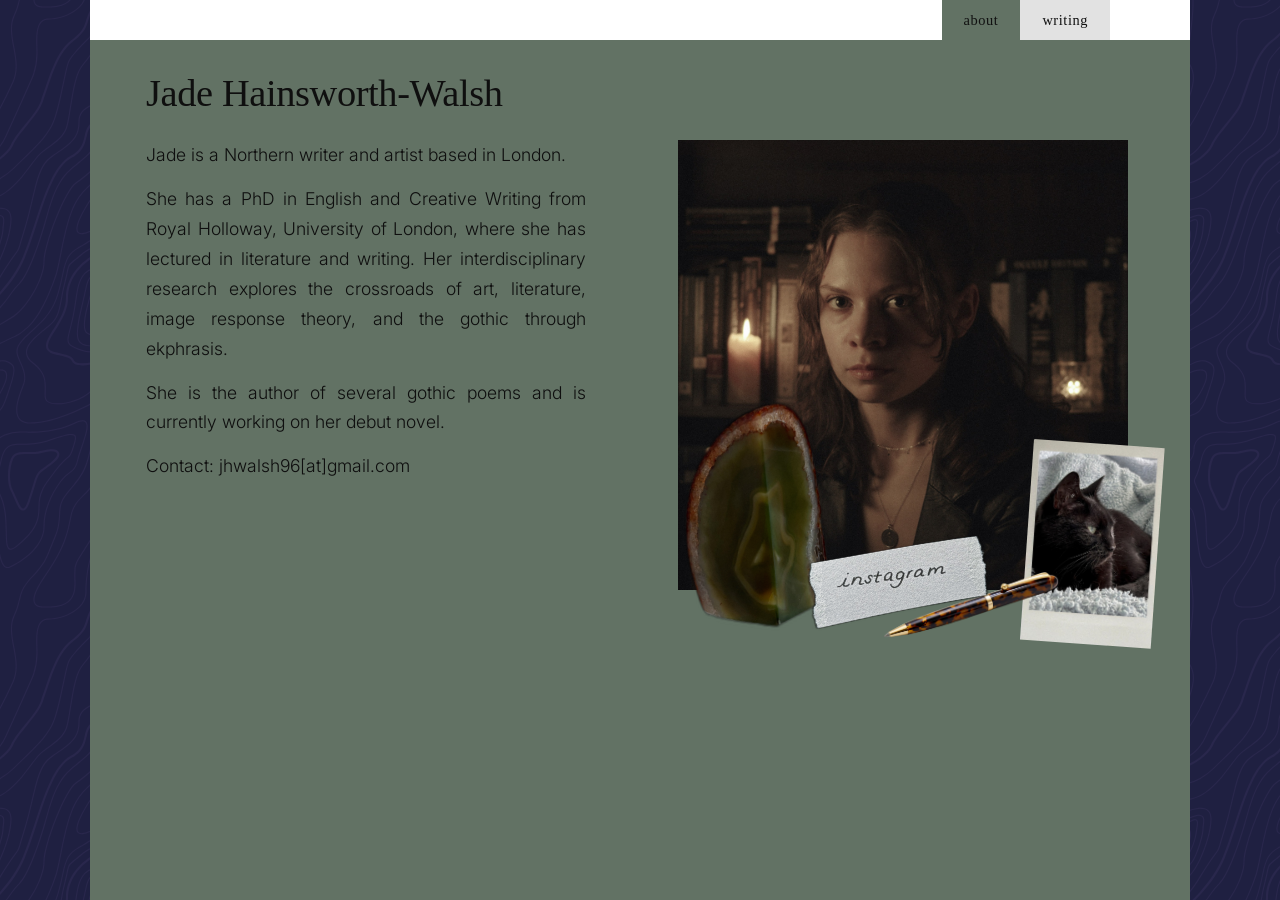
==== commit c18421fa: "Fixing uppercase JPG" ====
--- a/index.html
+++ b/index.html
@@ -31,10 +31,10 @@
     </div>
     <div class="right-col">
       <div class="collage-wrap" id="collage-about">
-        <img class="main-photo" src="images/about_profile.JPG" alt="Jade Hainsworth-Walsh">
+        <img class="main-photo" src="images/about_profile.jpg" alt="Jade Hainsworth-Walsh">
         <img class="overlay" id="ov-crystal" src="images/crystal.png" alt="">
         <img class="overlay" id="ov-pen"    src="images/pen.png" alt="">
-        <img class="overlay" id="ov-mayan"  src="images/mayan.JPG" alt="">
+        <img class="overlay" id="ov-mayan"  src="images/mayan.jpg" alt="">
         <a class="insta-link" href="https://www.instagram.com/jadehwalsh" target="_blank" rel="noopener noreferrer">
           <img src="images/instagram.png" alt="Instagram">
         </a>
@@ -54,7 +54,7 @@
     </div>
     <div class="right-col">
       <div class="collage-wrap" id="collage-writing">
-        <img class="main-photo" src="images/writing_profile.JPG" alt="Gothic archway">
+        <img class="main-photo" src="images/writing_profile.jpg" alt="Gothic archway">
         <img class="overlay" id="ov-camera" src="images/camera.png" alt="">
         <img class="overlay" id="ov-raven"  src="images/raven_note.png" alt="">
       </div>
